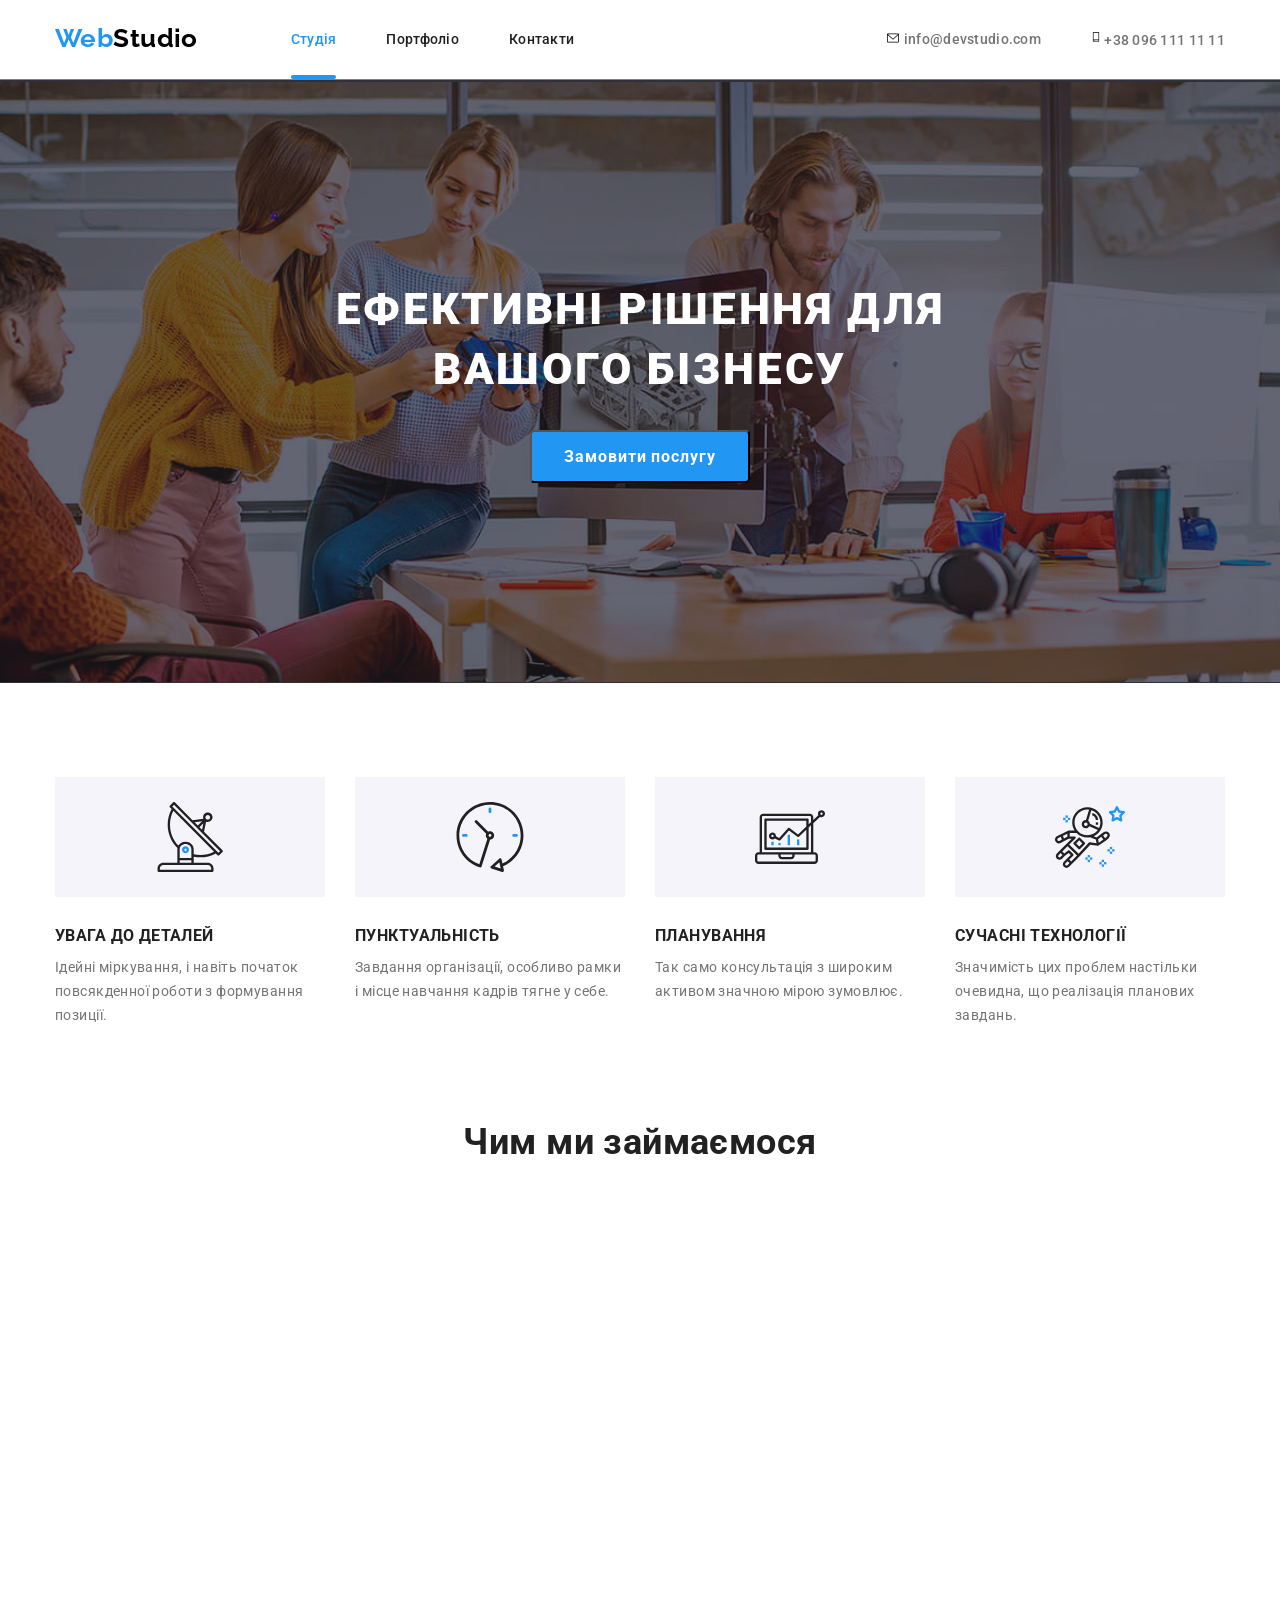
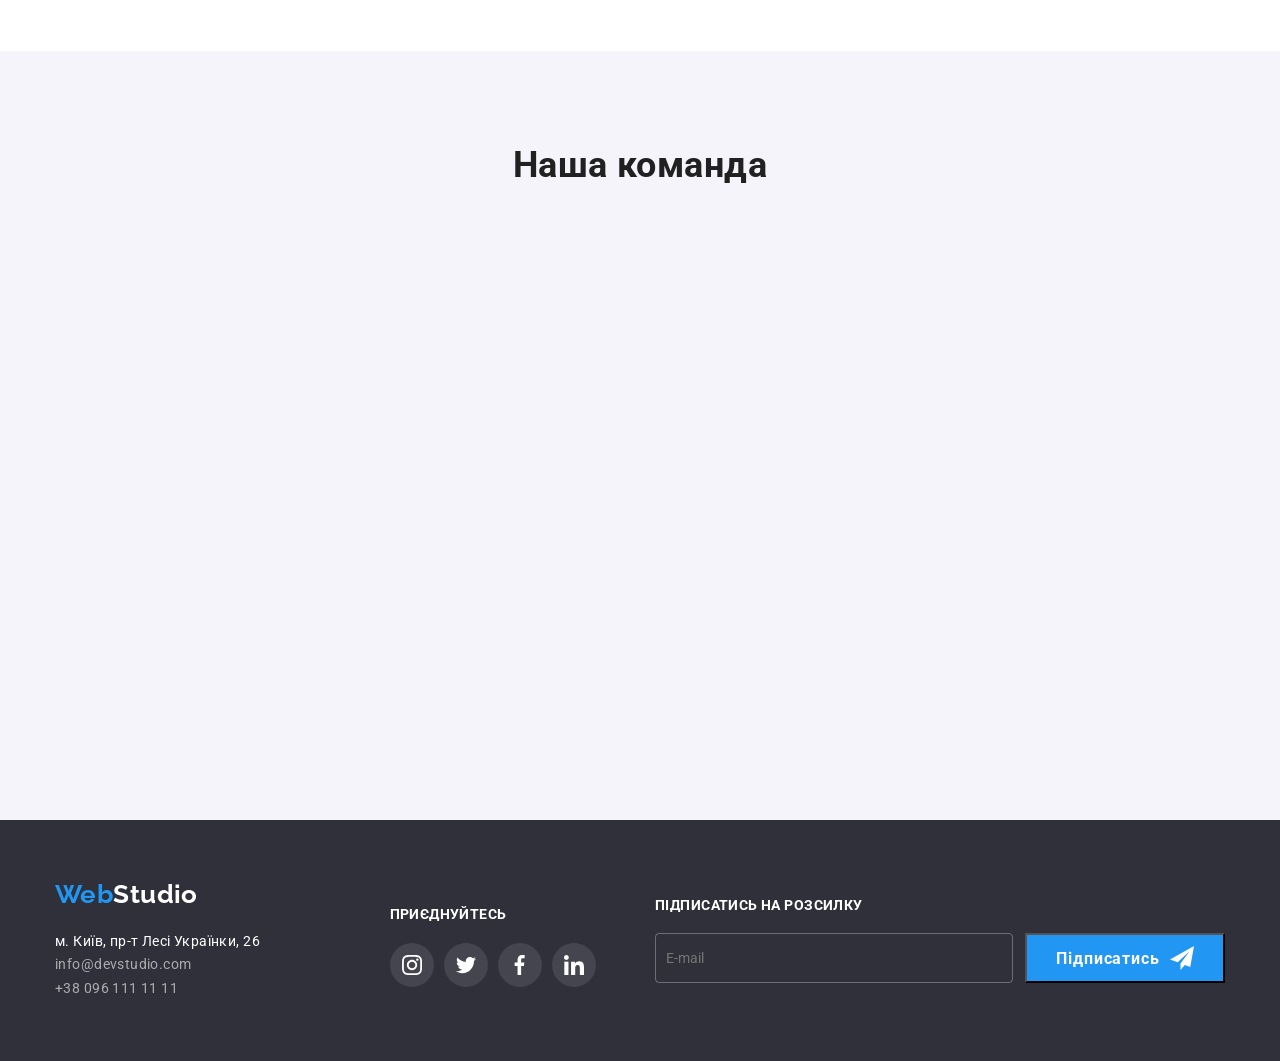
==== index.html @ 10a31e35 "hw31" ====
<!DOCTYPE html>
<html lang="en">
  <head>
    <meta charset="UTF-8" />
    <meta name="viewport" content="width=device-width, initial-scale=1.0" />
    <title>WebStudio</title>
    <link
    rel="stylesheet"
    href="https://cdnjs.cloudflare.com/ajax/libs/animate.css/4.1.1/animate.min.css"
  />
  <link href="https://unpkg.com/aos@2.3.1/dist/aos.css" rel="stylesheet">

    <link rel="preconnect" href="https://fonts.googleapis.com" />
    <link rel="preconnect" href="https://fonts.gstatic.com" crossorigin />
    <link
      href="https://fonts.googleapis.com/css2?family=Raleway:ital,wght@0,700;1,700&family=Roboto:wght@400;500;700;900&display=swap"
      rel="stylesheet"
    />
    <link
      rel="stylesheet"
      href="https://cdnjs.cloudflare.com/ajax/libs/modern-normalize/3.0.0/modern-normalize.min.css"
      integrity="sha512-3axTZ/bKFZH5/qLFTl4U+mDbBDFW+5QO5L7D1HnOhlhJbcNDIVJxoNm6It77g0eUdzfKZlHirayqRC2qJaAOJw=="
      crossorigin="anonymous"
      referrerpolicy="no-referrer"
    />
    <!-- <link rel="stylesheet" href="./css/style.css" /> -->
     <link rel="stylesheet" href=".//css/main.min.css">
  </head>
  <body>
    <!-- Шапка Сайту -->
    <header class="header">
      <div class="container header-position">
        <a class="logo" href="/">
          Web<span class="header-studio">Studio</span>
        </a>
        <nav class="nav">
          <ul class="menu">
            <li class="menu-item animate__animated animate__backInDown">
              <a class="menu-link menu-link-current" href="#" >Студія</a>
            </li>
            <li class="menu-item animate__animated animate__backInDown animate__delay-1s">
              <a class="menu-link" href="./portfolio.html">Портфоліо</a>
            </li>
            <li class="menu-item animate__animated animate__backInDown animate__delay-2s">
              <a class="menu-link" href="#">Контакти</a>
            </li>
          </ul>
        </nav>
        <ul class="contacts">
          <li class="contacts-item">
            <a class="contacts-link" href="mailto:info@devstudio.com">
              <svg class="svg-icons1" width="16" height="12">
                <use href="./icons/symbol-defs.svg#icon-envelope"></use>
              </svg>
              info@devstudio.com</a
            >
          </li>
          <li class="contacts-item">
            <a class="contacts-link" href="tel:380961111111">
              <svg class="svg-icons2" width="10" height="16">
                <use href="./icons/symbol-defs.svg#icon-smartphone"></use>
              </svg>
              +38 096 111 11 11</a
            >
          </li>
        </ul>
      </div>
    </header>
    <!-- Головна Чатина -->
    <main>
      <section class="hero">
        <div class="container">
          <h1 class="hero-title">Ефективні рішення для вашого бізнесу</h1>
          <button class="button" data-modal-open type="button">Замовити послугу</button>
        </div>
      </section>
      <section class="features">
        <div class="container">
          <h2 class="features-title">Наші особливості</h2>
          <ul class="features-list">
            <li class="features-item">
              <div class="features-icon">
                <svg width="70" height="70">
                  <use href="./icons/symbol-defs.svg#icon-antena"></use>
                </svg>
              </div>
              <h3 class="features-item-name antena">УВАГА ДО ДЕТАЛЕЙ</h3>
              <p class="features-item-text">
                Ідейні міркування, і навіть початок повсякденної роботи з
                формування позиції.
              </p>
            </li>
            <li class="features-item">
              <div class="features-icon">
                <svg width="70" height="70">
                  <use href="./icons/symbol-defs.svg#icon-clock"></use>
                </svg>
              </div>
              <h3 class="features-item-name clock">ПУНКТУАЛЬНІСТЬ</h3>
              <p class="features-item-text">
                Завдання організації, особливо рамки і місце навчання кадрів
                тягне у себе.
              </p>
            </li>
            <li class="features-item">
              <div class="features-icon">
                <svg width="70" height="70">
                  <use href="./icons/symbol-defs.svg#icon-diagram"></use>
                </svg>
              </div>

              <h3 class="features-item-name laptop">ПЛАНУВАННЯ</h3>
              <p class="features-item-text">
                Так само консультація з широким активом значною мірою зумовлює.
              </p>
            </li>
            <li class="features-item">
              <div class="features-icon">
                <svg width="70" height="70">
                  <use href="./icons/symbol-defs.svg#icon-astronaut"></use>
                </svg>
              </div>
              <h3 class="features-item-name astronavt">СУЧАСНІ ТЕХНОЛОГІЇ</h3>
              <p class="features-item-text">
                Значимість цих проблем настільки очевидна, що реалізація
                планових завдань.
              </p>
            </li>
          </ul>
        </div>
      </section>
      <section class="services">
        <div class="container">
          <h2 class="section-title">Чим ми займаємося</h2>
          <ul class="services-list">
            <li class="services-item" data-aos="flip-down"  data-aos-duration="3000">
              <img
                class="sevices-picture"
                src="./images/we_do1.jpg"
                alt="coding on tablet"
              />
              <div class="image-caption">Десктопні додатки</div>
            </li>
            <li class="services-item" data-aos="flip-down"  data-aos-duration="3000">
              <img
                class="sevices-picture"
                src="./images/we_do2.jpg"
                alt="women with the phone"
              />
              <div class="image-caption">Мобільні додатки</div>
            </li>
            <li class="services-item " data-aos="flip-down"  data-aos-duration="3000">
              <img
                class="sevices-picture"
                src="./images/we_do3.jpg"
                alt="The view on the tablet"
              />
              <div class="image-caption ">Дизайнерські рішення</div>
            </li>
          </ul>
        </div>
      </section>
      <section class="team">
        <div class="container">
          <h2 class="section-title">Наша команда</h2>
          <ul class="team-list">
            <li class="team-item" data-aos="flip-up" data-aos-duration="3000">
              <img
                class="team-img"
                src="./images/ihor.jpg"
                alt=" The image of ihor_demyaneko"
              />
              <div class="team-member-content">
                <h3 class="team-member">Ігор Дем'яненко</h3>
                <p class="team-position">Product Designer</p>
                <ul class="social-list">
                  <li class="social-item" >
                    <a class="social-link" href="">
                      <svg class="social-icon" width="20" height="20">
                        <use
                          href="./icons/symbol-defs.svg#icon-instagram"
                        ></use>
                      </svg>
                    </a>
                  </li>
                  <li class="social-item">
                    <a class="social-link" href="">
                      <svg class="social-icon" width="20" height="20">
                        <use href="./icons/symbol-defs.svg#icon-twitter"></use>
                      </svg>
                    </a>
                  </li>
                  <li class="social-item">
                    <a class="social-link" href="">
                      <svg class="social-icon" width="20" height="20">
                        <use href="./icons/symbol-defs.svg#icon-facebook"></use>
                      </svg>
                    </a>
                  </li>
                  <li class="social-item">
                    <a class="social-link" href="">
                      <svg class="social-icon" width="20" height="20">
                        <use href="./icons/symbol-defs.svg#icon-linkedin"></use>
                      </svg>
                    </a>
                  </li>
                </ul>
              </div>
            </li>
            <li class="team-item" data-aos="flip-up" data-aos-duration="3000">
              <img
                class="team-img"
                src="./images/olha.jpg"
                alt=" The image of olha repena"
              />
              <div class="team-member-content">
                <h3 class="team-member">Ольга Рєпіна</h3>
                <p class="team-position">Frontend Developer</p>
                <ul class="social-list">
                  <li class="social-item">
                    <a class="social-link" href="">
                      <svg class="social-icon" width="20" height="20">
                        <use
                          href="./icons/symbol-defs.svg#icon-instagram"
                        ></use>
                      </svg>
                    </a>
                  </li>
                  <li class="social-item">
                    <a class="social-link" href="">
                      <svg class="social-icon" width="20" height="20">
                        <use href="./icons/symbol-defs.svg#icon-twitter"></use>
                      </svg>
                    </a>
                  </li>
                  <li class="social-item">
                    <a class="social-link" href="">
                      <svg class="social-icon" width="20" height="20">
                        <use href="./icons/symbol-defs.svg#icon-facebook"></use>
                      </svg>
                    </a>
                  </li>
                  <li class="social-item">
                    <a class="social-link" href="">
                      <svg class="social-icon" width="20" height="20">
                        <use href="./icons/symbol-defs.svg#icon-linkedin"></use>
                      </svg>
                    </a>
                  </li>
                </ul>
              </div>
            </li>
            <li class="team-item" data-aos="flip-up" data-aos-duration="3000">
              <img
                class="team-img"
                src="./images/mykola.jpg"
                alt=" The image of Mykola Tarasov"
              />
              <div class="team-member-content">
                <h3 class="team-member">Микола Тарасов</h3>
                <p class="team-position">Marketing</p>
                <ul class="social-list">
                  <li class="social-item">
                    <a class="social-link" href="">
                      <svg class="social-icon" width="20" height="20">
                        <use
                          href="./icons/symbol-defs.svg#icon-instagram"
                        ></use>
                      </svg>
                    </a>
                  </li>
                  <li class="social-item">
                    <a class="social-link" href="">
                      <svg class="social-icon" width="20" height="20">
                        <use href="./icons/symbol-defs.svg#icon-twitter"></use>
                      </svg>
                    </a>
                  </li>
                  <li class="social-item">
                    <a class="social-link" href="">
                      <svg class="social-icon" width="20" height="20">
                        <use href="./icons/symbol-defs.svg#icon-facebook"></use>
                      </svg>
                    </a>
                  </li>
                  <li class="social-item">
                    <a class="social-link" href="">
                      <svg class="social-icon" width="20" height="20">
                        <use href="./icons/symbol-defs.svg#icon-linkedin"></use>
                      </svg>
                    </a>
                  </li>
                </ul>
              </div>
            </li>
            <li class="team-item" data-aos="flip-up" data-aos-duration="3000">
              <img
                class="team-img"
                src="./images/mike.jpg"
                alt=" The image of Mike yermacov"
              />
              <div class="team-member-content">
                <h3 class="team-member">Михайло Єрмаков</h3>
                <p class="team-position">UI Designer</p>
                <ul class="social-list">
                  <li class="social-item">
                    <a class="social-link" href="">
                      <svg class="social-icon" width="20" height="20">
                        <use
                          href="./icons/symbol-defs.svg#icon-instagram"
                        ></use>
                      </svg>
                    </a>
                  </li>
                  <li class="social-item">
                    <a class="social-link" href="">
                      <svg class="social-icon" width="20" height="20">
                        <use href="./icons/symbol-defs.svg#icon-twitter"></use>
                      </svg>
                    </a>
                  </li>
                  <li class="social-item">
                    <a class="social-link" href="">
                      <svg class="social-icon" width="20" height="20">
                        <use href="./icons/symbol-defs.svg#icon-facebook"></use>
                      </svg>
                    </a>
                  </li>
                  <li class="social-item">
                    <a class="social-link" href="">
                      <svg class="social-icon" width="20" height="20">
                        <use href="./icons/symbol-defs.svg#icon-linkedin"></use>
                      </svg>
                    </a>
                  </li>
                </ul>
              </div>
            </li>
          </ul>
        </div>
      </section>
    </main>
    <!-- футер -->
    <footer class="footer">
      <div class="container footer-position">
        <div class="footer-contacts">
          <a class="logo-footer" href="/"
            >Web<span class="footer-studio">Studio</span></a
          >
          <address class="address">
            <p class="location">м. Київ, пр-т Лесі Українки, 26</p>
            <ul class="footers-contacts">
              <li class="footers-contacts-item">
                <a
                  class="footers-contacts-link"
                  href="mailto:info@devstudio.com"
                  >info@devstudio.com</a
                >
              </li>
              <li class="footers-contacts-item">
                <a class="footers-contacts-link" href="tel:380961111111"
                  >+38 096 111 11 11</a
                >
              </li>
            </ul>
          </address>
          
        </div>
        <div class="footer-socials">
          <h2 class="footer-socials-title">приєднуйтесь</h2>
          <ul class="footer-socials-list">
            <li class="footer-social-item">
              <a class="footer-social-link" href="">
                <svg class="footer-social-icon" width="20" height="20">
                  <use href="./icons/symbol-defs.svg#icon-instagram"></use>
                </svg>
              </a>
            </li>
            <li class="footer-social-item">
              <a class="footer-social-link" href="">
                <svg class="footer-social-icon" width="20" height="20">
                  <use href="./icons/symbol-defs.svg#icon-twitter"></use>
                </svg>
              </a>
            </li>
            <li class="footer-social-item">
              <a class="footer-social-link" href="">
                <svg class="footer-social-icon" width="20" height="20">
                  <use href="./icons/symbol-defs.svg#icon-facebook"></use>
                </svg>
              </a>
            </li>
            <li class="footer-social-item">
              <a class="footer-social-link" href="">
                <svg class="footer-social-icon" width="20" height="20">
                  <use href="./icons/symbol-defs.svg#icon-linkedin"></use>
                </svg>
              </a>
            </li>
          </ul>
         
        </div>
        <div class="footer-email">
          <h2 class="emailsreceivetitle">Підписатись на розсилку</h2>
          <form class="footer-form" action="">
            <input class="emails" type="email" placeholder="E-mail">
            <button class="footer-button" type="button">
              Підписатись 
              <svg class="footer-email-icon" width="24" height="24">
                <use href="./icons/symbol-defs.svg#icon-telegram"></use>
              </svg>
            </button>
          </form>
      </div>
    </div>
    </footer>
    
     <!-- Modal -->
      <div data-modal class="backdrop is-hidden">
        <div id="modal" class="modal">
          <div class="modal-content">
            <button class="modal-close-btn" type="button" data-modal-close>
              <!-- <span class="close">&times;</span> -->
              <span class="close">x</span>
            </button>
            <h3 class="modal-text">Залиште свої дані, ми вам передзвонимо</h3>
            <form class="modal-form">
              <div class="inputwrap">
              <label class="label">Ім’я</label>
              <input class="input" type="text"  required />
              <svg class="icons">
               <use href="./icons/sprayt-modal.svg#icon-men">
             
               </use>

              </svg>
</div>
<div class="phonewrap">
              <label class="label">Телефон</label>
              <input class="input" type="tel"  required />
              <svg class="icons-phone">
              <use href="./icons/sprayt-modal.svg#icon-phone">


              </use>

              </svg>

</div>

<div class="emailwrap">
              <label class="label">Пошта</label>
              <input class="input" type="email"  required />
              <svg class="icons-email">
              <use href="./icons/sprayt-modal.svg#icon-email">

              </use>

              </svg>

</div>
              <label class="label">Коментар</label>
              <textarea class="textarea" ></textarea>
              <div class="modal-pl">
<input class="input-checkbox" type="checkbox" required />
              <label class="checkbox">
                
              
                
                 Погоджуюся з розсилкою та приймаю 
                  <a href="#" id="secondary-text-checkbox">Умови договору</a> 

              </label>
</div>
              <button class="button-modal" type="submit">Відправити</button>
            </form>
          </div>
        </div>
</div>
<script src="./script.js"></script>
<script src="https://unpkg.com/aos@2.3.1/dist/aos.js"></script>
<script>
  AOS.init();
</script>
  </body>
</html>
---- css/main.min.css ----
a{text-decoration:none}ul{margin:0;padding:0;list-style:none}h1,h2,h3,h4,h5,h6,p{margin:0}img{max-width:100%;display:block;height:auto}body{font-family:"Roboto",sans-serif;font-weight:400;font-size:14px;letter-spacing:.03em}.container{width:1200px;margin-left:auto;margin-right:auto;padding-left:15px;padding-right:15px}.header{padding-top:24px;padding-bottom:25px;border-bottom:1px solid gray}.header-position{display:flex;align-items:center}.header-studio{color:#000}.menu{display:flex;flex-wrap:wrap;align-content:space-between;margin-left:93px;-moz-column-gap:50px;column-gap:50px}.menu-link{font-weight:500;letter-spacing:.02em;color:#212121}.menu-link-current{color:#2196f3;position:relative}.menu-link-current::after{position:absolute;display:block;content:"";width:100%;height:4px;border-radius:2px;background:#2196f3;bottom:-32px}.contacts{display:flex;margin-left:auto;-moz-column-gap:50px;column-gap:50px;align-items:center}.contacts-link{font-weight:500;letter-spacing:.02em;color:#757575;transition:color 250ms cubic-bezier(0.4, 0, 0.2, 1)}.contacts-link:hover{color:#2196f3}.contacts-link:hover .svg-icons1,.contacts-link:hover .svg-icons2{fill:#2196f3}.logo{font-family:"Raleway",sans-serif;font-weight:700;font-size:26px;color:#2196f3}.hero{padding-top:200px;padding-bottom:200px;background-color:#2f303a;background-image:url("../images/ImgOverlay.png"),url("../images/Img(2).jpg");background-repeat:no-repeat;background-position:center;max-width:1600px;margin:0 auto}.hero-title{font-weight:900;font-size:44px;line-height:1.36;letter-spacing:.06em;text-transform:uppercase;text-align:center;color:#fff;width:696px;margin:0 auto;margin-bottom:30px}.button{font-weight:700;font-size:16px;line-height:1.87;letter-spacing:.06em;text-align:center;color:#fff;margin:0 auto;display:block;background-color:#2196f3;padding:10px 32px;border-radius:4px}.features{padding-bottom:94px;padding-top:94px}.features-list{display:flex;-moz-column-gap:30px;column-gap:30px}.features-title{display:none}.features-icon{width:270px;height:120px;background-color:#f5f4fa;margin-bottom:30px;display:flex;justify-content:center;align-items:center}.features-item-name{font-weight:700;text-transform:uppercase;color:#212121;margin-bottom:10px}.features-item-text{line-height:1.71;color:#757575}.services{padding-bottom:94px}.section-title{font-weight:700;font-size:36px;text-align:center;color:#212121;margin-bottom:50px}.services-list{display:flex;-moz-column-gap:30px;column-gap:30px;list-style:none;padding:0}.services-item{position:relative;flex:1}.image-caption{position:absolute;bottom:0;left:0;width:100%;padding:27px 0;background-color:rgba(47,48,58,.8);color:#fff;text-align:center;font-weight:700;font-size:14px;line-height:1.14;letter-spacing:.03em;text-transform:uppercase}.team{padding-top:94px;padding-bottom:94px;background-color:#f5f4fa}.section-title{padding-bottom:50px}.team-list{display:flex;-moz-column-gap:30px;column-gap:30px}.team-member{font-weight:500;font-size:16px;text-align:center;color:#212121;margin-bottom:10px}.team-position{font-size:16px;text-align:center;color:#757575}.social-list{display:flex;justify-content:center;align-items:center;margin-top:28px;-moz-column-gap:12px;column-gap:12px}.social-link{display:flex;width:44px;height:44px;border-radius:50%;align-items:center;justify-content:center;transition:background-color 250ms cubic-bezier(0.4, 0, 0.2, 1)}.social-link:hover{background-color:#2196f3}.social-link:hover .social-icon{fill:#fff}.social-icon{fill:#afb1b8}.team-member-content{padding-top:30px;padding-bottom:30px;text-align:center;box-shadow:0 2px 1px 0 rgba(0,0,0,.2),0 1px 1px 0 rgba(0,0,0,.14),0 1px 3px 0 rgba(0,0,0,.12)}backdrop{position:fixed;top:0;bottom:0;right:0;left:0;background:rgba(0,0,0,.2)}.backdrop.is-hidden{opacity:0;pointer-events:none;transition:transform 250ms cubic-bezier(0.4, 0, 0.2, 1)}.backdrop.is-hidden .modal{transform:translate(-50%, -50%) scale(0.5)}.modal{position:absolute;transform:translate(-50%, -50%) scale(1);z-index:10;left:50%;top:50%;width:528px;overflow:auto;background-color:rgba(0,0,0,.5);transition-property:transform;transition-duration:250ms;transition-timing-function:cubic-bezier(0.4, 0, 0.2, 1)}.modal-content{background-color:#fff;padding:40px;border-radius:8px;width:528px;position:relative}.modal-close-btn{position:absolute;right:15px;top:10px;font-size:24px;cursor:pointer;width:30px;height:30px;border:1px solid rgba(0,0,0,.1);border-radius:50%;background-color:rgba(0,0,0,0);transition:color 250ms cubic-bezier(0.4, 0, 0.2, 1)}.modal-close-btn:hover .close{color:#2196f3}.modal-text{font-family:"Roboto",sans-serif;font-weight:700;font-size:20px;letter-spacing:.03em;text-align:center;color:#212121;margin-top:12px}.modal-form{margin-top:12px}.label{font-family:"Roboto",sans-serif;font-weight:400;font-size:12px;letter-spacing:.01em;color:#757575}.modal-pl{display:flex}.imput{margin-top:4px}.textarea{resize:none;height:120px}input,textarea{width:100%;padding:10px;margin-top:6px;margin-bottom:15px;border:1px solid #ccc;border-radius:4px;transition:border-color 250ms cubic-bezier(0.4, 0, 0.2, 1)}.input:hover,.textarea:hover{border-color:#2196f3}.input-checkbox{width:16px;height:15px}label{font-weight:bold}.checkbox{font-size:14px;font-weight:400px}.checkbox #main-text-checkbox{width:400px;white-space:nowrap;font-family:"Roboto",sans-serif;font-weight:400;font-size:14px;line-height:171%;letter-spacing:.03em;color:#757575}.checkbox #secondary-text-checkbox{text-decoration:underline;-webkit-text-decoration-skip-ink:none;text-decoration-skip-ink:none;color:#2196f3}.checkbox input{margin-right:8px}.button-modal{display:block;width:200px;height:50px;background-color:#2196f3;color:#fff;padding:10px 0;border:none;border-radius:4px;cursor:pointer;margin:0 auto;font-family:"Roboto",sans-serif;font-weight:700;font-size:16px;line-height:1.87;letter-spacing:.06em;text-align:center}button[type=submit]{transition:background-color 250ms cubic-bezier(0.4, 0, 0.2, 1)}button[type=submit]:hover{background-color:#1976d2}.inputwrap,.phonewrap,.emailwrap{position:relative}.inputwrap:hover .icons{fill:#2196f3}.phonewrap:hover .icons-phone{fill:#2196f3}.emailwrap:hover .icons-email{fill:#2196f3}.icons{width:12px;height:12px;fill:#000;position:absolute;top:36px;left:8px}.icons-phone{width:13px;height:13px;fill:#000;position:absolute;top:36px;left:8px}.icons-email{width:13px;height:13px;fill:#000;position:absolute;top:36px;left:8px}.portfolio-hero{padding-top:94px;padding-bottom:94px}.portfolio-hero-title{display:none}.filter-list{display:flex;-moz-column-gap:8px;column-gap:8px;justify-content:center;margin-bottom:50px}.filter-button{font-family:"Roboto",sans-serif;font-weight:500;font-size:16px;line-height:1.62;text-align:center;color:#212121;border:none;padding:6px 22px;border-radius:4px;box-shadow:0 2px 2px 0 rgba(0,0,0,.12),0 1px 2px 0 rgba(0,0,0,.08),0 3px 1px 0 rgba(0,0,0,.1);transition:background-color color 250ms cubic-bezier(0.4, 0, 0.2, 1)}.filter-button:hover{background-color:#2196f3;color:#fff}.galary{display:flex;-moz-column-gap:30px;column-gap:30px;flex-wrap:wrap;row-gap:30px}.image-box{position:relative;overflow:hidden}.image-box:hover .image-description{transform:translateY(0%)}.image-description{position:absolute;top:0;left:0;width:100%;height:100%;background:rgba(33,150,243,.9);padding:64px 25px;font-weight:400;font-size:18px;line-height:1.56;letter-spacing:.03em;color:#fff;transform:translateY(100%);transition:transform 250ms cubic-bezier(0.4, 0, 0.2, 1)}.galary-name{font-family:"Roboto",sans-serif;font-weight:700;font-size:18px;line-height:2;letter-spacing:.06em;color:#212121;margin-top:20px;margin-left:24px;margin-right:24px}.galary-text{font-family:"Roboto",sans-serif;font-size:16px;line-height:1.87;color:#757575;margin-left:24px;margin-right:24px;margin-bottom:20px}.galary-item{outline:1px solid #eee;flex-basis:calc((100% - 60px)/3);transition:box-shadow 250ms cubic-bezier(0.4, 0, 0.2, 1)}.galary-item:hover{box-shadow:1px 4px 6px 0 rgba(0,0,0,.16),0 4px 4px 0 rgba(0,0,0,.06),0 1px 1px 0 rgba(0,0,0,.12)}.receiver-message{right:10;position:absolute}.emailsreceivetitle{color:#fff;font-weight:700;font-size:14px;line-height:1.14;letter-spacing:.03em;text-transform:uppercase;margin-bottom:20px}.footer-form{display:flex;align-items:center}.emails{display:block;width:358px;height:50px;margin:0;background-color:rgba(0,0,0,0);border:1px solid hsla(0,0%,100%,.3);border-radius:4px}.footer-button{display:flex;align-items:center;justify-content:center;-moz-column-gap:10px;column-gap:10px;width:200px;height:50px;margin-left:12px;background-color:#2196f3;color:#fff;font-family:"Roboto",sans-serif;font-weight:700;font-size:16px;line-height:187%;letter-spacing:.06em;text-align:center;color:#fff}.footer-email-icon{fill:#fff}.footer-studio{color:#fff}.address{font-style:normal}.footer{background-color:#2f303a;padding-top:60px;padding-bottom:60px}.logo-footer{display:block;font-family:"Raleway",sans-serif;font-weight:700;font-size:26px;color:#2196f3;margin-bottom:20px}.footer-position{display:flex;align-items:center;justify-content:space-between}.footer-socials{margin-left:70px;margin-top:12px}.footer-socials-title{margin-bottom:20px;color:#fff;text-transform:uppercase;font-size:14px}.footer-socials-list{display:flex;-moz-column-gap:10px;column-gap:10px}.footer-social-link{display:flex;width:44px;height:44px;background-color:hsla(0,0%,100%,.1);border-radius:50%;align-items:center;justify-content:center;transition:background-color 250ms cubic-bezier(0.4, 0, 0.2, 1)}.footer-social-link:hover{background-color:#2196f3}.footer-social-icon{fill:#fff}.location{line-height:1.71;color:#fff}.footers-contacts-link{line-height:1.71;color:hsla(0,0%,100%,.6)}/*# sourceMappingURL=main.min.css.map */
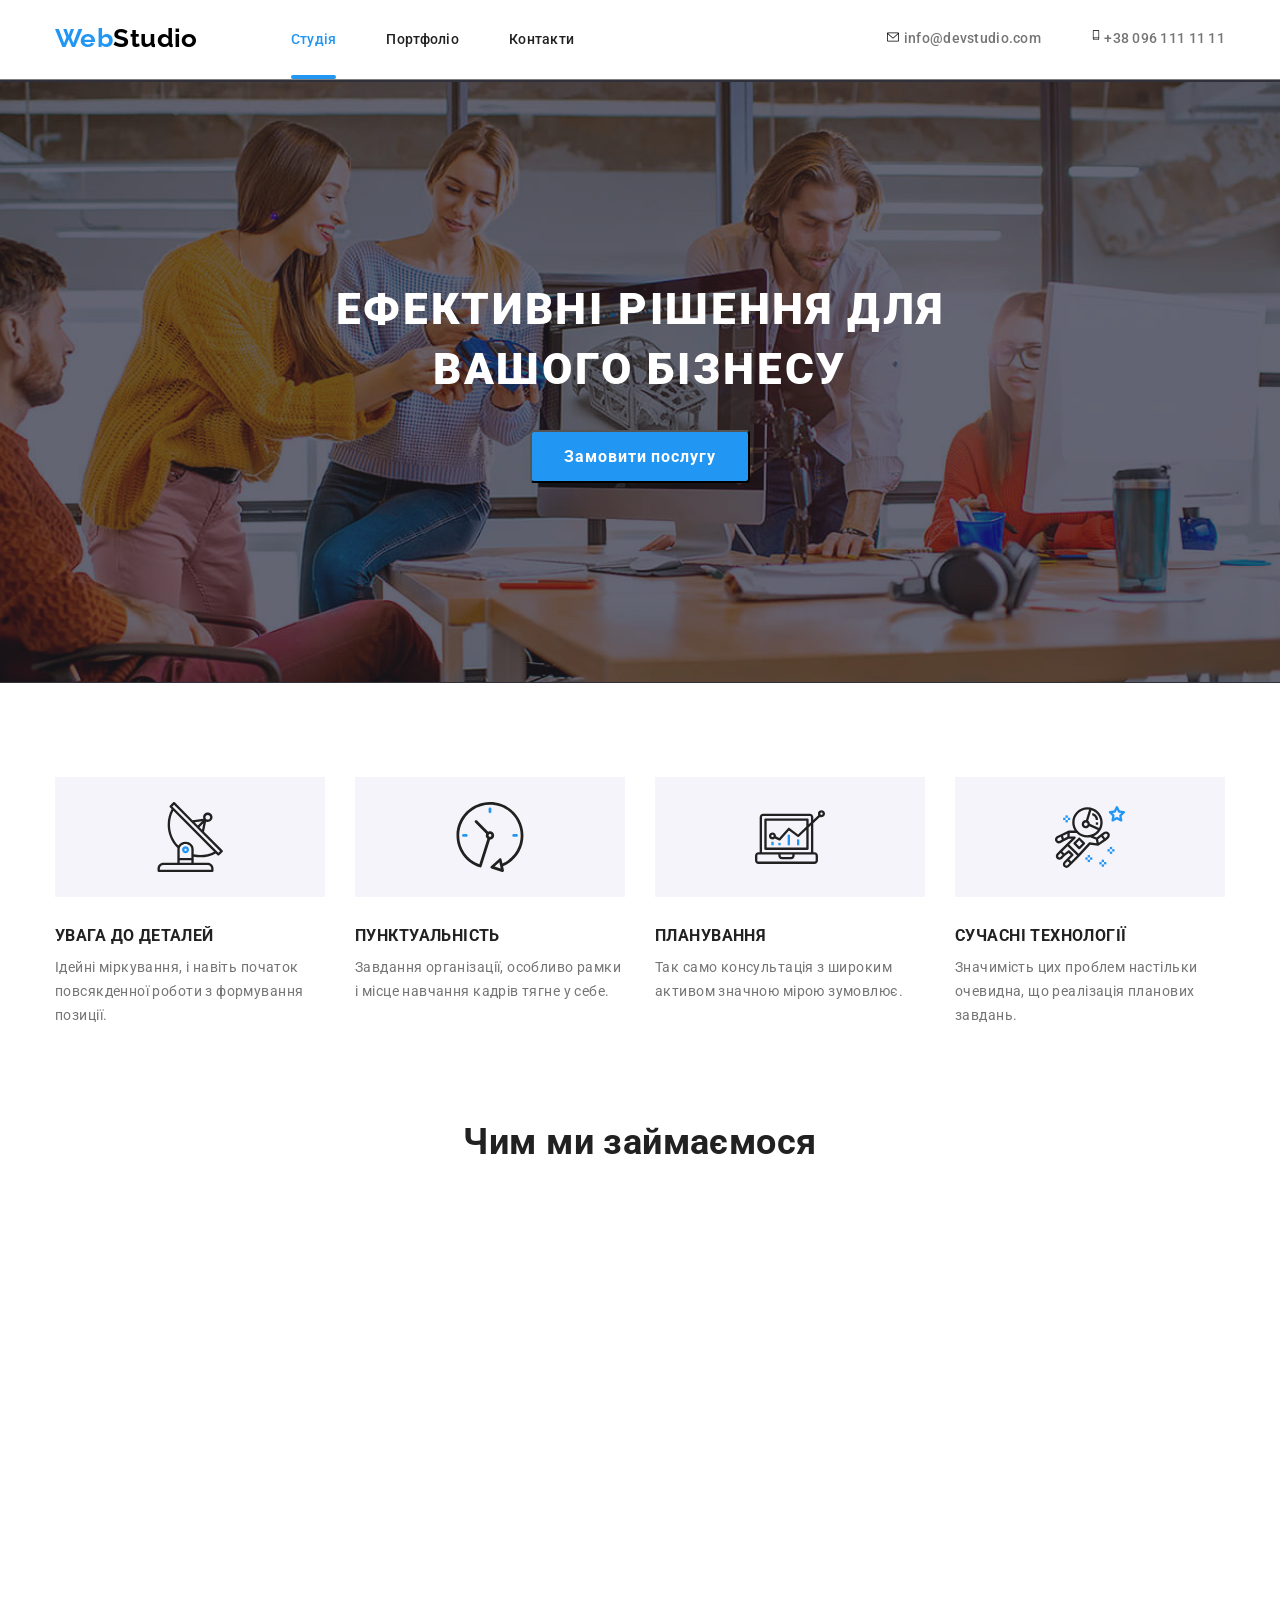
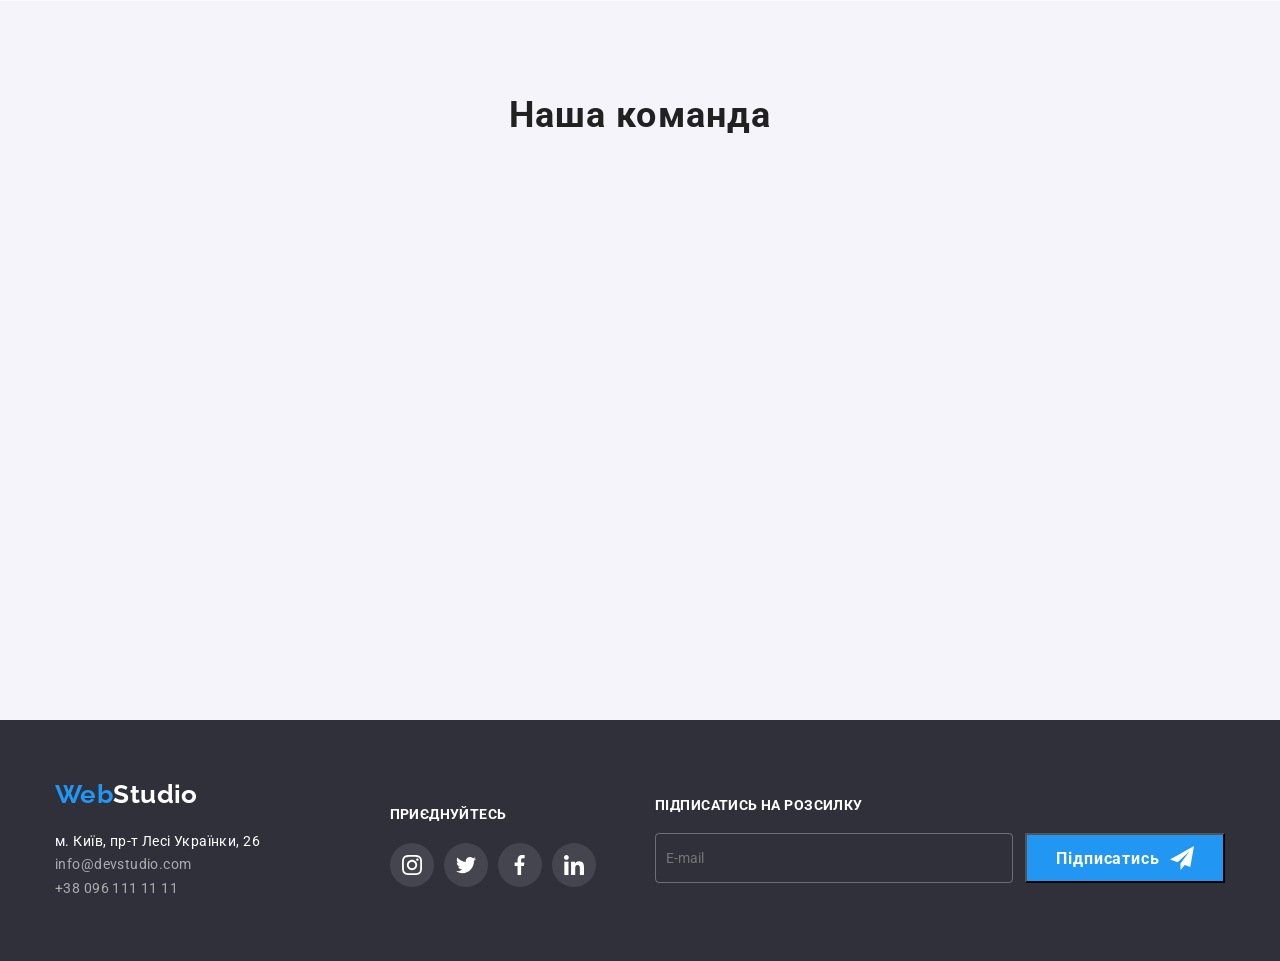
==== commit 5a1e388a: "hw-32" ====
--- a/index.html
+++ b/index.html
@@ -5,10 +5,10 @@
     <meta name="viewport" content="width=device-width, initial-scale=1.0" />
     <title>WebStudio</title>
     <link
-    rel="stylesheet"
-    href="https://cdnjs.cloudflare.com/ajax/libs/animate.css/4.1.1/animate.min.css"
-  />
-  <link href="https://unpkg.com/aos@2.3.1/dist/aos.css" rel="stylesheet">
+      rel="stylesheet"
+      href="https://cdnjs.cloudflare.com/ajax/libs/animate.css/4.1.1/animate.min.css"
+    />
+    <link href="https://unpkg.com/aos@2.3.1/dist/aos.css" rel="stylesheet" />
 
     <link rel="preconnect" href="https://fonts.googleapis.com" />
     <link rel="preconnect" href="https://fonts.gstatic.com" crossorigin />
@@ -24,40 +24,44 @@
       referrerpolicy="no-referrer"
     />
     <!-- <link rel="stylesheet" href="./css/style.css" /> -->
-     <link rel="stylesheet" href=".//css/main.min.css">
+    <link rel="stylesheet" href=".//css/main.min.css" />
   </head>
   <body>
     <!-- Шапка Сайту -->
     <header class="header">
-      <div class="container header-position">
+      <div class="container header__position">
         <a class="logo" href="/">
-          Web<span class="header-studio">Studio</span>
+          Web<span class="logo__header-studio">Studio</span>
         </a>
         <nav class="nav">
           <ul class="menu">
-            <li class="menu-item animate__animated animate__backInDown">
-              <a class="menu-link menu-link-current" href="#" >Студія</a>
-            </li>
-            <li class="menu-item animate__animated animate__backInDown animate__delay-1s">
-              <a class="menu-link" href="./portfolio.html">Портфоліо</a>
-            </li>
-            <li class="menu-item animate__animated animate__backInDown animate__delay-2s">
-              <a class="menu-link" href="#">Контакти</a>
+            <li class="menu__item animate__animated animate__backInDown">
+              <a class="menu__link menu-link-current" href="#">Студія</a>
+            </li>
+            <li
+              class="menu__item animate__animated animate__backInDown animate__delay-1s"
+            >
+              <a class="menu__link" href="./portfolio.html">Портфоліо</a>
+            </li>
+            <li
+              class="menu__item animate__animated animate__backInDown animate__delay-2s"
+            >
+              <a class="menu__link" href="#">Контакти</a>
             </li>
           </ul>
         </nav>
         <ul class="contacts">
-          <li class="contacts-item">
-            <a class="contacts-link" href="mailto:info@devstudio.com">
-              <svg class="svg-icons1" width="16" height="12">
+          <li class="contacts__item">
+            <a class="contacts__link" href="mailto:info@devstudio.com">
+              <svg class="contacts__svg-icons1" width="16" height="12">
                 <use href="./icons/symbol-defs.svg#icon-envelope"></use>
               </svg>
               info@devstudio.com</a
             >
           </li>
-          <li class="contacts-item">
-            <a class="contacts-link" href="tel:380961111111">
-              <svg class="svg-icons2" width="10" height="16">
+          <li class="contacts__item">
+            <a class="contacts__link" href="tel:380961111111">
+              <svg class="contacts__svg-icons2" width="10" height="16">
                 <use href="./icons/symbol-defs.svg#icon-smartphone"></use>
               </svg>
               +38 096 111 11 11</a
@@ -70,58 +74,60 @@
     <main>
       <section class="hero">
         <div class="container">
-          <h1 class="hero-title">Ефективні рішення для вашого бізнесу</h1>
-          <button class="button" data-modal-open type="button">Замовити послугу</button>
+          <h1 class="hero__title">Ефективні рішення для вашого бізнесу</h1>
+          <button class="button" data-modal-open type="button">
+            Замовити послугу
+          </button>
         </div>
       </section>
       <section class="features">
         <div class="container">
-          <h2 class="features-title">Наші особливості</h2>
+          <h2 class="features__title">Наші особливості</h2>
           <ul class="features-list">
             <li class="features-item">
-              <div class="features-icon">
+              <div class="features-list__icon">
                 <svg width="70" height="70">
                   <use href="./icons/symbol-defs.svg#icon-antena"></use>
                 </svg>
               </div>
-              <h3 class="features-item-name antena">УВАГА ДО ДЕТАЛЕЙ</h3>
-              <p class="features-item-text">
+              <h3 class="features-list__name antena">УВАГА ДО ДЕТАЛЕЙ</h3>
+              <p class="features-list__text">
                 Ідейні міркування, і навіть початок повсякденної роботи з
                 формування позиції.
               </p>
             </li>
             <li class="features-item">
-              <div class="features-icon">
+              <div class="features-list__icon">
                 <svg width="70" height="70">
                   <use href="./icons/symbol-defs.svg#icon-clock"></use>
                 </svg>
               </div>
-              <h3 class="features-item-name clock">ПУНКТУАЛЬНІСТЬ</h3>
-              <p class="features-item-text">
+              <h3 class="features-list__name clock">ПУНКТУАЛЬНІСТЬ</h3>
+              <p class="features-list__text">
                 Завдання організації, особливо рамки і місце навчання кадрів
                 тягне у себе.
               </p>
             </li>
             <li class="features-item">
-              <div class="features-icon">
+              <div class="features-list__icon">
                 <svg width="70" height="70">
                   <use href="./icons/symbol-defs.svg#icon-diagram"></use>
                 </svg>
               </div>
 
-              <h3 class="features-item-name laptop">ПЛАНУВАННЯ</h3>
-              <p class="features-item-text">
+              <h3 class="features-list__name laptop">ПЛАНУВАННЯ</h3>
+              <p class="features-list__text">
                 Так само консультація з широким активом значною мірою зумовлює.
               </p>
             </li>
             <li class="features-item">
-              <div class="features-icon">
+              <div class="features-list__icon">
                 <svg width="70" height="70">
                   <use href="./icons/symbol-defs.svg#icon-astronaut"></use>
                 </svg>
               </div>
-              <h3 class="features-item-name astronavt">СУЧАСНІ ТЕХНОЛОГІЇ</h3>
-              <p class="features-item-text">
+              <h3 class="features-list__name astronavt">СУЧАСНІ ТЕХНОЛОГІЇ</h3>
+              <p class="features-list__text">
                 Значимість цих проблем настільки очевидна, що реалізація
                 планових завдань.
               </p>
@@ -131,75 +137,75 @@
       </section>
       <section class="services">
         <div class="container">
-          <h2 class="section-title">Чим ми займаємося</h2>
+          <h2 class="services__title">Чим ми займаємося</h2>
           <ul class="services-list">
-            <li class="services-item" data-aos="flip-down"  data-aos-duration="3000">
-              <img
-                class="sevices-picture"
-                src="./images/we_do1.jpg"
-                alt="coding on tablet"
-              />
-              <div class="image-caption">Десктопні додатки</div>
-            </li>
-            <li class="services-item" data-aos="flip-down"  data-aos-duration="3000">
-              <img
-                class="sevices-picture"
-                src="./images/we_do2.jpg"
-                alt="women with the phone"
-              />
-              <div class="image-caption">Мобільні додатки</div>
-            </li>
-            <li class="services-item " data-aos="flip-down"  data-aos-duration="3000">
-              <img
-                class="sevices-picture"
-                src="./images/we_do3.jpg"
-                alt="The view on the tablet"
-              />
-              <div class="image-caption ">Дизайнерські рішення</div>
+            <li
+              class="services-list__item"
+              data-aos="flip-down"
+              data-aos-duration="3000"
+            >
+              <img src="./images/we_do1.jpg" alt="coding on tablet" />
+              <h3 class="services-list__caption">Десктопні додатки</h3>
+            </li>
+            <li
+              class="services-list__item"
+              data-aos="flip-down"
+              data-aos-duration="3000"
+            >
+              <img src="./images/we_do2.jpg" alt="women with the phone" />
+              <h3 class="services-list__caption">Мобільні додатки</h3>
+            </li>
+            <li
+              class="services-list__item"
+              data-aos="flip-down"
+              data-aos-duration="3000"
+            >
+              <img src="./images/we_do3.jpg" alt="The view on the tablet" />
+              <h3 class="services-list__caption">Дизайнерські рішення</h3>
             </li>
           </ul>
         </div>
       </section>
       <section class="team">
         <div class="container">
-          <h2 class="section-title">Наша команда</h2>
+          <h2 class="team__title">Наша команда</h2>
           <ul class="team-list">
-            <li class="team-item" data-aos="flip-up" data-aos-duration="3000">
-              <img
-                class="team-img"
-                src="./images/ihor.jpg"
-                alt=" The image of ihor_demyaneko"
-              />
-              <div class="team-member-content">
-                <h3 class="team-member">Ігор Дем'яненко</h3>
-                <p class="team-position">Product Designer</p>
+            <li
+              class="team-list__item"
+              data-aos="flip-up"
+              data-aos-duration="3000"
+            >
+              <img src="./images/ihor.jpg" alt=" The image of ihor_demyaneko" />
+              <div class="member-content">
+                <h3 class="member-content__team-member">Ігор Дем'яненко</h3>
+                <p class="member-content__team-position">Product Designer</p>
                 <ul class="social-list">
-                  <li class="social-item" >
-                    <a class="social-link" href="">
-                      <svg class="social-icon" width="20" height="20">
+                  <li class="social-list__item">
+                    <a class="social-list__link" href="">
+                      <svg class="social-list__icon" width="20" height="20">
                         <use
                           href="./icons/symbol-defs.svg#icon-instagram"
                         ></use>
                       </svg>
                     </a>
                   </li>
-                  <li class="social-item">
-                    <a class="social-link" href="">
-                      <svg class="social-icon" width="20" height="20">
+                  <li class="social-list__item">
+                    <a class="social-list__link" href="">
+                      <svg class="social-list__icon" width="20" height="20">
                         <use href="./icons/symbol-defs.svg#icon-twitter"></use>
                       </svg>
                     </a>
                   </li>
-                  <li class="social-item">
-                    <a class="social-link" href="">
-                      <svg class="social-icon" width="20" height="20">
+                  <li class="social-list__item">
+                    <a class="social-list__link" href="">
+                      <svg class="social-list__icon" width="20" height="20">
                         <use href="./icons/symbol-defs.svg#icon-facebook"></use>
                       </svg>
                     </a>
                   </li>
-                  <li class="social-item">
-                    <a class="social-link" href="">
-                      <svg class="social-icon" width="20" height="20">
+                  <li class="social-list__item">
+                    <a class="social-list__link" href="">
+                      <svg class="social-list__icon" width="20" height="20">
                         <use href="./icons/symbol-defs.svg#icon-linkedin"></use>
                       </svg>
                     </a>
@@ -207,42 +213,42 @@
                 </ul>
               </div>
             </li>
-            <li class="team-item" data-aos="flip-up" data-aos-duration="3000">
-              <img
-                class="team-img"
-                src="./images/olha.jpg"
-                alt=" The image of olha repena"
-              />
-              <div class="team-member-content">
-                <h3 class="team-member">Ольга Рєпіна</h3>
-                <p class="team-position">Frontend Developer</p>
+            <li
+              class="team-list__item"
+              data-aos="flip-up"
+              data-aos-duration="3000"
+            >
+              <img src="./images/olha.jpg" alt=" The image of olha repena" />
+              <div class="member-content">
+                <h3 class="member-content__team-member">Ольга Рєпіна</h3>
+                <p class="member-content__team-position">Frontend Developer</p>
                 <ul class="social-list">
-                  <li class="social-item">
-                    <a class="social-link" href="">
-                      <svg class="social-icon" width="20" height="20">
+                  <li class="social-list__item">
+                    <a class="social-list__link" href="">
+                      <svg class="social-list__icon" width="20" height="20">
                         <use
                           href="./icons/symbol-defs.svg#icon-instagram"
                         ></use>
                       </svg>
                     </a>
                   </li>
-                  <li class="social-item">
-                    <a class="social-link" href="">
-                      <svg class="social-icon" width="20" height="20">
+                  <li class="social-list__item">
+                    <a class="social-list__link" href="">
+                      <svg class="social-list__icon" width="20" height="20">
                         <use href="./icons/symbol-defs.svg#icon-twitter"></use>
                       </svg>
                     </a>
                   </li>
-                  <li class="social-item">
-                    <a class="social-link" href="">
-                      <svg class="social-icon" width="20" height="20">
+                  <li class="social-list__item">
+                    <a class="social-list__link" href="">
+                      <svg class="social-list__icon" width="20" height="20">
                         <use href="./icons/symbol-defs.svg#icon-facebook"></use>
                       </svg>
                     </a>
                   </li>
-                  <li class="social-item">
-                    <a class="social-link" href="">
-                      <svg class="social-icon" width="20" height="20">
+                  <li class="social-list__item">
+                    <a class="social-list__link" href="">
+                      <svg class="social-list__icon" width="20" height="20">
                         <use href="./icons/symbol-defs.svg#icon-linkedin"></use>
                       </svg>
                     </a>
@@ -250,42 +256,46 @@
                 </ul>
               </div>
             </li>
-            <li class="team-item" data-aos="flip-up" data-aos-duration="3000">
+            <li
+              class="team-list__item"
+              data-aos="flip-up"
+              data-aos-duration="3000"
+            >
               <img
                 class="team-img"
                 src="./images/mykola.jpg"
                 alt=" The image of Mykola Tarasov"
               />
-              <div class="team-member-content">
-                <h3 class="team-member">Микола Тарасов</h3>
-                <p class="team-position">Marketing</p>
+              <div class="member-content">
+                <h3 class="member-content__team-member">Микола Тарасов</h3>
+                <p class="member-content__team-position">Marketing</p>
                 <ul class="social-list">
-                  <li class="social-item">
-                    <a class="social-link" href="">
-                      <svg class="social-icon" width="20" height="20">
+                  <li class="social-list__item">
+                    <a class="social-list__link" href="">
+                      <svg class="social-list__icon" width="20" height="20">
                         <use
                           href="./icons/symbol-defs.svg#icon-instagram"
                         ></use>
                       </svg>
                     </a>
                   </li>
-                  <li class="social-item">
-                    <a class="social-link" href="">
-                      <svg class="social-icon" width="20" height="20">
+                  <li class="social-list__item">
+                    <a class="social-list__link" href="">
+                      <svg class="social-list__icon" width="20" height="20">
                         <use href="./icons/symbol-defs.svg#icon-twitter"></use>
                       </svg>
                     </a>
                   </li>
-                  <li class="social-item">
-                    <a class="social-link" href="">
-                      <svg class="social-icon" width="20" height="20">
+                  <li class="social-list__item">
+                    <a class="social-list__link" href="">
+                      <svg class="social-list__icon" width="20" height="20">
                         <use href="./icons/symbol-defs.svg#icon-facebook"></use>
                       </svg>
                     </a>
                   </li>
-                  <li class="social-item">
-                    <a class="social-link" href="">
-                      <svg class="social-icon" width="20" height="20">
+                  <li class="social-list__item">
+                    <a class="social-list__link" href="">
+                      <svg class="social-list__icon" width="20" height="20">
                         <use href="./icons/symbol-defs.svg#icon-linkedin"></use>
                       </svg>
                     </a>
@@ -293,42 +303,46 @@
                 </ul>
               </div>
             </li>
-            <li class="team-item" data-aos="flip-up" data-aos-duration="3000">
+            <li
+              class="team-list__item"
+              data-aos="flip-up"
+              data-aos-duration="3000"
+            >
               <img
                 class="team-img"
                 src="./images/mike.jpg"
                 alt=" The image of Mike yermacov"
               />
-              <div class="team-member-content">
-                <h3 class="team-member">Михайло Єрмаков</h3>
-                <p class="team-position">UI Designer</p>
+              <div class="member-content">
+                <h3 class="member-content__team-member">Михайло Єрмаков</h3>
+                <p class="member-content__team-position">UI Designer</p>
                 <ul class="social-list">
-                  <li class="social-item">
-                    <a class="social-link" href="">
-                      <svg class="social-icon" width="20" height="20">
+                  <li class="social-list__item">
+                    <a class="social-list__link" href="">
+                      <svg class="social-list__icon" width="20" height="20">
                         <use
                           href="./icons/symbol-defs.svg#icon-instagram"
                         ></use>
                       </svg>
                     </a>
                   </li>
-                  <li class="social-item">
-                    <a class="social-link" href="">
-                      <svg class="social-icon" width="20" height="20">
+                  <li class="social-list__item">
+                    <a class="social-list__link" href="">
+                      <svg class="social-list__icon" width="20" height="20">
                         <use href="./icons/symbol-defs.svg#icon-twitter"></use>
                       </svg>
                     </a>
                   </li>
-                  <li class="social-item">
-                    <a class="social-link" href="">
-                      <svg class="social-icon" width="20" height="20">
+                  <li class="social-list__item">
+                    <a class="social-list__link" href="">
+                      <svg class="social-list__icon" width="20" height="20">
                         <use href="./icons/symbol-defs.svg#icon-facebook"></use>
                       </svg>
                     </a>
                   </li>
-                  <li class="social-item">
-                    <a class="social-link" href="">
-                      <svg class="social-icon" width="20" height="20">
+                  <li class="social-list__item">
+                    <a class="social-list__link" href="">
+                      <svg class="social-list__icon" width="20" height="20">
                         <use href="./icons/symbol-defs.svg#icon-linkedin"></use>
                       </svg>
                     </a>
@@ -344,143 +358,127 @@
     <footer class="footer">
       <div class="container footer-position">
         <div class="footer-contacts">
-          <a class="logo-footer" href="/"
-            >Web<span class="footer-studio">Studio</span></a
+          <a class="footer-contacts__logo-footer" href="/"
+            >Web<span class="footer-contacts__studio">Studio</span></a
           >
           <address class="address">
-            <p class="location">м. Київ, пр-т Лесі Українки, 26</p>
-            <ul class="footers-contacts">
-              <li class="footers-contacts-item">
-                <a
-                  class="footers-contacts-link"
-                  href="mailto:info@devstudio.com"
+            <p class="address__location">м. Київ, пр-т Лесі Українки, 26</p>
+            <ul class="contacts">
+              <li class="contacts__item">
+                <a class="contacts__link" href="mailto:info@devstudio.com"
                   >info@devstudio.com</a
                 >
               </li>
-              <li class="footers-contacts-item">
-                <a class="footers-contacts-link" href="tel:380961111111"
+              <li class="contacts__item">
+                <a class="contacts__link" href="tel:380961111111"
                   >+38 096 111 11 11</a
                 >
               </li>
             </ul>
           </address>
-          
         </div>
         <div class="footer-socials">
-          <h2 class="footer-socials-title">приєднуйтесь</h2>
-          <ul class="footer-socials-list">
-            <li class="footer-social-item">
-              <a class="footer-social-link" href="">
-                <svg class="footer-social-icon" width="20" height="20">
+          <h2 class="footer-socials__title">приєднуйтесь</h2>
+          <ul class="socials">
+            <li class="socials__item">
+              <a class="socials__link" href="">
+                <svg class="socials__icon" width="20" height="20">
                   <use href="./icons/symbol-defs.svg#icon-instagram"></use>
                 </svg>
               </a>
             </li>
-            <li class="footer-social-item">
-              <a class="footer-social-link" href="">
-                <svg class="footer-social-icon" width="20" height="20">
+            <li class="socials__item">
+              <a class="socials__link" href="">
+                <svg class="socials__icon" width="20" height="20">
                   <use href="./icons/symbol-defs.svg#icon-twitter"></use>
                 </svg>
               </a>
             </li>
-            <li class="footer-social-item">
-              <a class="footer-social-link" href="">
-                <svg class="footer-social-icon" width="20" height="20">
+            <li class="socials__item">
+              <a class="socials__link" href="">
+                <svg class="socials__icon" width="20" height="20">
                   <use href="./icons/symbol-defs.svg#icon-facebook"></use>
                 </svg>
               </a>
             </li>
-            <li class="footer-social-item">
-              <a class="footer-social-link" href="">
-                <svg class="footer-social-icon" width="20" height="20">
+            <li class="socials__item">
+              <a class="socials__link" href="">
+                <svg class="socials__icon" width="20" height="20">
                   <use href="./icons/symbol-defs.svg#icon-linkedin"></use>
                 </svg>
               </a>
             </li>
           </ul>
-         
-        </div>
-        <div class="footer-email">
-          <h2 class="emailsreceivetitle">Підписатись на розсилку</h2>
-          <form class="footer-form" action="">
-            <input class="emails" type="email" placeholder="E-mail">
-            <button class="footer-button" type="button">
-              Підписатись 
-              <svg class="footer-email-icon" width="24" height="24">
+        </div>
+        <div class="supscription">
+          <h2 class="supscription__title">Підписатись на розсилку</h2>
+          <form class="supscription__form" action="">
+            <input
+              class="supscription__emails"
+              type="email"
+              placeholder="E-mail"
+            />
+            <button class="supscription__button" type="button">
+              Підписатись
+              <svg class="supscription__icon" width="24" height="24">
                 <use href="./icons/symbol-defs.svg#icon-telegram"></use>
               </svg>
             </button>
           </form>
+        </div>
+      </div>
+    </footer>
+
+    <!-- Modal -->
+    <div data-modal class="backdrop is-hidden">
+      <div id="modal" class="modal">
+        <div class="modal-content">
+          <button class="modal-close-btn" type="button" data-modal-close>
+            <!-- <span class="close">&times;</span> -->
+            <span class="close">x</span>
+          </button>
+          <h3 class="modal-text">Залиште свої дані, ми вам передзвонимо</h3>
+          <form class="modal-form">
+            <div class="inputwrap">
+              <label class="label">Ім’я</label>
+              <input class="input" type="text" required />
+              <svg class="icons">
+                <use href="./icons/sprayt-modal.svg#icon-men"></use>
+              </svg>
+            </div>
+            <div class="phonewrap">
+              <label class="label">Телефон</label>
+              <input class="input" type="tel" required />
+              <svg class="icons-phone">
+                <use href="./icons/sprayt-modal.svg#icon-phone"></use>
+              </svg>
+            </div>
+
+            <div class="emailwrap">
+              <label class="label">Пошта</label>
+              <input class="input" type="email" required />
+              <svg class="icons-email">
+                <use href="./icons/sprayt-modal.svg#icon-email"></use>
+              </svg>
+            </div>
+            <label class="label">Коментар</label>
+            <textarea class="textarea"></textarea>
+            <div class="modal-pl">
+              <input class="input-checkbox" type="checkbox" required />
+              <label class="checkbox">
+                Погоджуюся з розсилкою та приймаю
+                <a href="#" id="secondary-text-checkbox">Умови договору</a>
+              </label>
+            </div>
+            <button class="button-modal" type="submit">Відправити</button>
+          </form>
+        </div>
       </div>
     </div>
-    </footer>
-    
-     <!-- Modal -->
-      <div data-modal class="backdrop is-hidden">
-        <div id="modal" class="modal">
-          <div class="modal-content">
-            <button class="modal-close-btn" type="button" data-modal-close>
-              <!-- <span class="close">&times;</span> -->
-              <span class="close">x</span>
-            </button>
-            <h3 class="modal-text">Залиште свої дані, ми вам передзвонимо</h3>
-            <form class="modal-form">
-              <div class="inputwrap">
-              <label class="label">Ім’я</label>
-              <input class="input" type="text"  required />
-              <svg class="icons">
-               <use href="./icons/sprayt-modal.svg#icon-men">
-             
-               </use>
-
-              </svg>
-</div>
-<div class="phonewrap">
-              <label class="label">Телефон</label>
-              <input class="input" type="tel"  required />
-              <svg class="icons-phone">
-              <use href="./icons/sprayt-modal.svg#icon-phone">
-
-
-              </use>
-
-              </svg>
-
-</div>
-
-<div class="emailwrap">
-              <label class="label">Пошта</label>
-              <input class="input" type="email"  required />
-              <svg class="icons-email">
-              <use href="./icons/sprayt-modal.svg#icon-email">
-
-              </use>
-
-              </svg>
-
-</div>
-              <label class="label">Коментар</label>
-              <textarea class="textarea" ></textarea>
-              <div class="modal-pl">
-<input class="input-checkbox" type="checkbox" required />
-              <label class="checkbox">
-                
-              
-                
-                 Погоджуюся з розсилкою та приймаю 
-                  <a href="#" id="secondary-text-checkbox">Умови договору</a> 
-
-              </label>
-</div>
-              <button class="button-modal" type="submit">Відправити</button>
-            </form>
-          </div>
-        </div>
-</div>
-<script src="./script.js"></script>
-<script src="https://unpkg.com/aos@2.3.1/dist/aos.js"></script>
-<script>
-  AOS.init();
-</script>
+    <script src="./script.js"></script>
+    <script src="https://unpkg.com/aos@2.3.1/dist/aos.js"></script>
+    <script>
+      AOS.init();
+    </script>
   </body>
 </html>
--- a/css/main.min.css
+++ b/css/main.min.css
@@ -1 +1 @@
-a{text-decoration:none}ul{margin:0;padding:0;list-style:none}h1,h2,h3,h4,h5,h6,p{margin:0}img{max-width:100%;display:block;height:auto}body{font-family:"Roboto",sans-serif;font-weight:400;font-size:14px;letter-spacing:.03em}.container{width:1200px;margin-left:auto;margin-right:auto;padding-left:15px;padding-right:15px}.header{padding-top:24px;padding-bottom:25px;border-bottom:1px solid gray}.header-position{display:flex;align-items:center}.header-studio{color:#000}.menu{display:flex;flex-wrap:wrap;align-content:space-between;margin-left:93px;-moz-column-gap:50px;column-gap:50px}.menu-link{font-weight:500;letter-spacing:.02em;color:#212121}.menu-link-current{color:#2196f3;position:relative}.menu-link-current::after{position:absolute;display:block;content:"";width:100%;height:4px;border-radius:2px;background:#2196f3;bottom:-32px}.contacts{display:flex;margin-left:auto;-moz-column-gap:50px;column-gap:50px;align-items:center}.contacts-link{font-weight:500;letter-spacing:.02em;color:#757575;transition:color 250ms cubic-bezier(0.4, 0, 0.2, 1)}.contacts-link:hover{color:#2196f3}.contacts-link:hover .svg-icons1,.contacts-link:hover .svg-icons2{fill:#2196f3}.logo{font-family:"Raleway",sans-serif;font-weight:700;font-size:26px;color:#2196f3}.hero{padding-top:200px;padding-bottom:200px;background-color:#2f303a;background-image:url("../images/ImgOverlay.png"),url("../images/Img(2).jpg");background-repeat:no-repeat;background-position:center;max-width:1600px;margin:0 auto}.hero-title{font-weight:900;font-size:44px;line-height:1.36;letter-spacing:.06em;text-transform:uppercase;text-align:center;color:#fff;width:696px;margin:0 auto;margin-bottom:30px}.button{font-weight:700;font-size:16px;line-height:1.87;letter-spacing:.06em;text-align:center;color:#fff;margin:0 auto;display:block;background-color:#2196f3;padding:10px 32px;border-radius:4px}.features{padding-bottom:94px;padding-top:94px}.features-list{display:flex;-moz-column-gap:30px;column-gap:30px}.features-title{display:none}.features-icon{width:270px;height:120px;background-color:#f5f4fa;margin-bottom:30px;display:flex;justify-content:center;align-items:center}.features-item-name{font-weight:700;text-transform:uppercase;color:#212121;margin-bottom:10px}.features-item-text{line-height:1.71;color:#757575}.services{padding-bottom:94px}.section-title{font-weight:700;font-size:36px;text-align:center;color:#212121;margin-bottom:50px}.services-list{display:flex;-moz-column-gap:30px;column-gap:30px;list-style:none;padding:0}.services-item{position:relative;flex:1}.image-caption{position:absolute;bottom:0;left:0;width:100%;padding:27px 0;background-color:rgba(47,48,58,.8);color:#fff;text-align:center;font-weight:700;font-size:14px;line-height:1.14;letter-spacing:.03em;text-transform:uppercase}.team{padding-top:94px;padding-bottom:94px;background-color:#f5f4fa}.section-title{padding-bottom:50px}.team-list{display:flex;-moz-column-gap:30px;column-gap:30px}.team-member{font-weight:500;font-size:16px;text-align:center;color:#212121;margin-bottom:10px}.team-position{font-size:16px;text-align:center;color:#757575}.social-list{display:flex;justify-content:center;align-items:center;margin-top:28px;-moz-column-gap:12px;column-gap:12px}.social-link{display:flex;width:44px;height:44px;border-radius:50%;align-items:center;justify-content:center;transition:background-color 250ms cubic-bezier(0.4, 0, 0.2, 1)}.social-link:hover{background-color:#2196f3}.social-link:hover .social-icon{fill:#fff}.social-icon{fill:#afb1b8}.team-member-content{padding-top:30px;padding-bottom:30px;text-align:center;box-shadow:0 2px 1px 0 rgba(0,0,0,.2),0 1px 1px 0 rgba(0,0,0,.14),0 1px 3px 0 rgba(0,0,0,.12)}backdrop{position:fixed;top:0;bottom:0;right:0;left:0;background:rgba(0,0,0,.2)}.backdrop.is-hidden{opacity:0;pointer-events:none;transition:transform 250ms cubic-bezier(0.4, 0, 0.2, 1)}.backdrop.is-hidden .modal{transform:translate(-50%, -50%) scale(0.5)}.modal{position:absolute;transform:translate(-50%, -50%) scale(1);z-index:10;left:50%;top:50%;width:528px;overflow:auto;background-color:rgba(0,0,0,.5);transition-property:transform;transition-duration:250ms;transition-timing-function:cubic-bezier(0.4, 0, 0.2, 1)}.modal-content{background-color:#fff;padding:40px;border-radius:8px;width:528px;position:relative}.modal-close-btn{position:absolute;right:15px;top:10px;font-size:24px;cursor:pointer;width:30px;height:30px;border:1px solid rgba(0,0,0,.1);border-radius:50%;background-color:rgba(0,0,0,0);transition:color 250ms cubic-bezier(0.4, 0, 0.2, 1)}.modal-close-btn:hover .close{color:#2196f3}.modal-text{font-family:"Roboto",sans-serif;font-weight:700;font-size:20px;letter-spacing:.03em;text-align:center;color:#212121;margin-top:12px}.modal-form{margin-top:12px}.label{font-family:"Roboto",sans-serif;font-weight:400;font-size:12px;letter-spacing:.01em;color:#757575}.modal-pl{display:flex}.imput{margin-top:4px}.textarea{resize:none;height:120px}input,textarea{width:100%;padding:10px;margin-top:6px;margin-bottom:15px;border:1px solid #ccc;border-radius:4px;transition:border-color 250ms cubic-bezier(0.4, 0, 0.2, 1)}.input:hover,.textarea:hover{border-color:#2196f3}.input-checkbox{width:16px;height:15px}label{font-weight:bold}.checkbox{font-size:14px;font-weight:400px}.checkbox #main-text-checkbox{width:400px;white-space:nowrap;font-family:"Roboto",sans-serif;font-weight:400;font-size:14px;line-height:171%;letter-spacing:.03em;color:#757575}.checkbox #secondary-text-checkbox{text-decoration:underline;-webkit-text-decoration-skip-ink:none;text-decoration-skip-ink:none;color:#2196f3}.checkbox input{margin-right:8px}.button-modal{display:block;width:200px;height:50px;background-color:#2196f3;color:#fff;padding:10px 0;border:none;border-radius:4px;cursor:pointer;margin:0 auto;font-family:"Roboto",sans-serif;font-weight:700;font-size:16px;line-height:1.87;letter-spacing:.06em;text-align:center}button[type=submit]{transition:background-color 250ms cubic-bezier(0.4, 0, 0.2, 1)}button[type=submit]:hover{background-color:#1976d2}.inputwrap,.phonewrap,.emailwrap{position:relative}.inputwrap:hover .icons{fill:#2196f3}.phonewrap:hover .icons-phone{fill:#2196f3}.emailwrap:hover .icons-email{fill:#2196f3}.icons{width:12px;height:12px;fill:#000;position:absolute;top:36px;left:8px}.icons-phone{width:13px;height:13px;fill:#000;position:absolute;top:36px;left:8px}.icons-email{width:13px;height:13px;fill:#000;position:absolute;top:36px;left:8px}.portfolio-hero{padding-top:94px;padding-bottom:94px}.portfolio-hero-title{display:none}.filter-list{display:flex;-moz-column-gap:8px;column-gap:8px;justify-content:center;margin-bottom:50px}.filter-button{font-family:"Roboto",sans-serif;font-weight:500;font-size:16px;line-height:1.62;text-align:center;color:#212121;border:none;padding:6px 22px;border-radius:4px;box-shadow:0 2px 2px 0 rgba(0,0,0,.12),0 1px 2px 0 rgba(0,0,0,.08),0 3px 1px 0 rgba(0,0,0,.1);transition:background-color color 250ms cubic-bezier(0.4, 0, 0.2, 1)}.filter-button:hover{background-color:#2196f3;color:#fff}.galary{display:flex;-moz-column-gap:30px;column-gap:30px;flex-wrap:wrap;row-gap:30px}.image-box{position:relative;overflow:hidden}.image-box:hover .image-description{transform:translateY(0%)}.image-description{position:absolute;top:0;left:0;width:100%;height:100%;background:rgba(33,150,243,.9);padding:64px 25px;font-weight:400;font-size:18px;line-height:1.56;letter-spacing:.03em;color:#fff;transform:translateY(100%);transition:transform 250ms cubic-bezier(0.4, 0, 0.2, 1)}.galary-name{font-family:"Roboto",sans-serif;font-weight:700;font-size:18px;line-height:2;letter-spacing:.06em;color:#212121;margin-top:20px;margin-left:24px;margin-right:24px}.galary-text{font-family:"Roboto",sans-serif;font-size:16px;line-height:1.87;color:#757575;margin-left:24px;margin-right:24px;margin-bottom:20px}.galary-item{outline:1px solid #eee;flex-basis:calc((100% - 60px)/3);transition:box-shadow 250ms cubic-bezier(0.4, 0, 0.2, 1)}.galary-item:hover{box-shadow:1px 4px 6px 0 rgba(0,0,0,.16),0 4px 4px 0 rgba(0,0,0,.06),0 1px 1px 0 rgba(0,0,0,.12)}.receiver-message{right:10;position:absolute}.emailsreceivetitle{color:#fff;font-weight:700;font-size:14px;line-height:1.14;letter-spacing:.03em;text-transform:uppercase;margin-bottom:20px}.footer-form{display:flex;align-items:center}.emails{display:block;width:358px;height:50px;margin:0;background-color:rgba(0,0,0,0);border:1px solid hsla(0,0%,100%,.3);border-radius:4px}.footer-button{display:flex;align-items:center;justify-content:center;-moz-column-gap:10px;column-gap:10px;width:200px;height:50px;margin-left:12px;background-color:#2196f3;color:#fff;font-family:"Roboto",sans-serif;font-weight:700;font-size:16px;line-height:187%;letter-spacing:.06em;text-align:center;color:#fff}.footer-email-icon{fill:#fff}.footer-studio{color:#fff}.address{font-style:normal}.footer{background-color:#2f303a;padding-top:60px;padding-bottom:60px}.logo-footer{display:block;font-family:"Raleway",sans-serif;font-weight:700;font-size:26px;color:#2196f3;margin-bottom:20px}.footer-position{display:flex;align-items:center;justify-content:space-between}.footer-socials{margin-left:70px;margin-top:12px}.footer-socials-title{margin-bottom:20px;color:#fff;text-transform:uppercase;font-size:14px}.footer-socials-list{display:flex;-moz-column-gap:10px;column-gap:10px}.footer-social-link{display:flex;width:44px;height:44px;background-color:hsla(0,0%,100%,.1);border-radius:50%;align-items:center;justify-content:center;transition:background-color 250ms cubic-bezier(0.4, 0, 0.2, 1)}.footer-social-link:hover{background-color:#2196f3}.footer-social-icon{fill:#fff}.location{line-height:1.71;color:#fff}.footers-contacts-link{line-height:1.71;color:hsla(0,0%,100%,.6)}/*# sourceMappingURL=main.min.css.map */+a{text-decoration:none}ul{margin:0;padding:0;list-style:none}h1,h2,h3,h4,h5,h6,p{margin:0}img{max-width:100%;display:block;height:auto}body{font-family:"Roboto",sans-serif;font-weight:400;font-size:14px;letter-spacing:.03em}.container{width:1200px;margin-left:auto;margin-right:auto;padding-left:15px;padding-right:15px}.header{padding-top:24px;padding-bottom:25px;border-bottom:1px solid gray}.header .header__position{display:flex;align-items:center}.header .logo__header-studio{color:#000}.header .logo{font-family:"Raleway",sans-serif;font-weight:700;font-size:26px;color:#2196f3}.header .menu{display:flex;flex-wrap:wrap;align-content:space-between;margin-left:93px;-moz-column-gap:50px;column-gap:50px}.header .menu__link{font-weight:500;letter-spacing:.02em;color:#212121}.header .menu-link-current{color:#2196f3;position:relative}.header .menu-link-current::after{position:absolute;display:block;content:"";width:100%;height:4px;border-radius:2px;background:#2196f3;bottom:-32px}.header .contacts{display:flex;margin-left:auto;-moz-column-gap:50px;column-gap:50px;align-items:center}.header .contacts__link{font-weight:500;letter-spacing:.02em;color:#757575;transition:color 250ms cubic-bezier(0.4, 0, 0.2, 1)}.header .contacts .contacts__link:hover{color:#2196f3}.header .contacts .contacts__link:hover .contacts__link:hover .svg-icons1,.header .contacts .contacts__link:hover .contacts__link:hover .svg-icons2{fill:#2196f3}.hero{padding-top:200px;padding-bottom:200px;background-color:#2f303a;background-image:url("../images/ImgOverlay.png"),url("../images/Img(2).jpg");background-repeat:no-repeat;background-position:center;max-width:1600px;margin:0 auto}.hero__title{font-weight:900;font-size:44px;line-height:1.36;letter-spacing:.06em;text-transform:uppercase;text-align:center;color:#fff;width:696px;margin:0 auto;margin-bottom:30px}.hero .button{font-weight:700;font-size:16px;line-height:1.87;letter-spacing:.06em;text-align:center;color:#fff;margin:0 auto;display:block;background-color:#2196f3;padding:10px 32px;border-radius:4px}.features{padding-bottom:94px;padding-top:94px}.features__title{display:none}.features .features-list{display:flex;-moz-column-gap:30px;column-gap:30px}.features .features-list__icon{width:270px;height:120px;background-color:#f5f4fa;margin-bottom:30px;display:flex;justify-content:center;align-items:center}.features .features-list__name{font-weight:700;text-transform:uppercase;color:#212121;margin-bottom:10px}.features .features-list__text{line-height:1.71;color:#757575}.services{padding-bottom:94px}.services .services__title{font-weight:700;font-size:36px;text-align:center;color:#212121;margin-bottom:50px}.services-list{display:flex;-moz-column-gap:30px;column-gap:30px;list-style:none;padding:0}.services-list__item{position:relative;flex:1}.services-list__item .services-list__caption{position:absolute;bottom:0;left:0;width:100%;padding:27px 0;background-color:rgba(47,48,58,.8);color:#fff;text-align:center;font-weight:700;font-size:14px;line-height:1.14;letter-spacing:.03em;text-transform:uppercase}.social-list{display:flex;justify-content:center;align-items:center;margin-top:28px;-moz-column-gap:12px;column-gap:12px}.social-list__link{display:flex;width:44px;height:44px;border-radius:50%;align-items:center;justify-content:center;transition:background-color 250ms cubic-bezier(0.4, 0, 0.2, 1)}.social-list__link:hover{background-color:#2196f3}.social-list__link:hover .social-list__icon{fill:#fff}.social-list__link .social-list__icon{fill:#afb1b8}.portfolio-hero{padding-top:94px;padding-bottom:94px}.portfolio-hero-title{display:none}.filter-list{display:flex;-moz-column-gap:8px;column-gap:8px;justify-content:center;margin-bottom:50px}.filter-button{font-family:"Roboto",sans-serif;font-weight:500;font-size:16px;line-height:1.62;text-align:center;color:#212121;border:none;padding:6px 22px;border-radius:4px;box-shadow:0 2px 2px 0 rgba(0,0,0,.12),0 1px 2px 0 rgba(0,0,0,.08),0 3px 1px 0 rgba(0,0,0,.1);transition:background-color color 250ms cubic-bezier(0.4, 0, 0.2, 1)}.filter-button:hover{background-color:#2196f3;color:#fff}.galary{display:flex;-moz-column-gap:30px;column-gap:30px;flex-wrap:wrap;row-gap:30px}.image-box{position:relative;overflow:hidden}.image-box:hover .image-description{transform:translateY(0%)}.image-description{position:absolute;top:0;left:0;width:100%;height:100%;background:rgba(33,150,243,.9);padding:64px 25px;font-weight:400;font-size:18px;line-height:1.56;letter-spacing:.03em;color:#fff;transform:translateY(100%);transition:transform 250ms cubic-bezier(0.4, 0, 0.2, 1)}.galary-name{font-family:"Roboto",sans-serif;font-weight:700;font-size:18px;line-height:2;letter-spacing:.06em;color:#212121;margin-top:20px;margin-left:24px;margin-right:24px}.galary-text{font-family:"Roboto",sans-serif;font-size:16px;line-height:1.87;color:#757575;margin-left:24px;margin-right:24px;margin-bottom:20px}.galary-item{outline:1px solid #eee;flex-basis:calc((100% - 60px)/3);transition:box-shadow 250ms cubic-bezier(0.4, 0, 0.2, 1)}.galary-item:hover{box-shadow:1px 4px 6px 0 rgba(0,0,0,.16),0 4px 4px 0 rgba(0,0,0,.06),0 1px 1px 0 rgba(0,0,0,.12)}.receiver-message{right:10;position:absolute}.emailsreceivetitle{color:#fff;font-weight:700;font-size:14px;line-height:1.14;letter-spacing:.03em;text-transform:uppercase;margin-bottom:20px}.footer-form{display:flex;align-items:center}.emails{display:block;width:358px;height:50px;margin:0;background-color:rgba(0,0,0,0);border:1px solid hsla(0,0%,100%,.3);border-radius:4px}.footer-button{display:flex;align-items:center;justify-content:center;-moz-column-gap:10px;column-gap:10px;width:200px;height:50px;margin-left:12px;background-color:#2196f3;color:#fff;font-family:"Roboto",sans-serif;font-weight:700;font-size:16px;line-height:187%;letter-spacing:.06em;text-align:center;color:#fff}.footer-email-icon{fill:#fff}.team{padding-top:94px;padding-bottom:94px;background-color:#f5f4fa}.team .team__title{padding-bottom:50px;font-family:"Roboto",sans-serif;font-weight:700;font-size:36px;letter-spacing:.03em;text-align:center;color:#212121}.team-list{display:flex;-moz-column-gap:30px;column-gap:30px}.team-list .member-content{padding-top:30px;padding-bottom:30px;text-align:center;box-shadow:0 2px 1px 0 rgba(0,0,0,.2),0 1px 1px 0 rgba(0,0,0,.14),0 1px 3px 0 rgba(0,0,0,.12)}.team-list .member-content__team-member{margin-bottom:10px;font-family:"Roboto",sans-serif;font-weight:500;font-size:16px;letter-spacing:.03em;text-align:center;color:#212121}.team-list .member-content__team-position{font-size:16px;text-align:center;color:#757575;font-family:"Roboto",sans-serif;font-weight:400;font-size:16px;letter-spacing:.03em;text-align:center;color:#757575}.footer-contacts__studio{color:#fff}.address{font-style:normal}.footer{background-color:#2f303a;padding-top:60px;padding-bottom:60px}.footer-contacts__logo-footer{display:block;font-family:"Raleway",sans-serif;font-weight:700;font-size:26px;color:#2196f3;margin-bottom:20px}.footer-position{display:flex;align-items:center;justify-content:space-between}.footer-socials{margin-left:70px;margin-top:12px}.footer-socials__title{margin-bottom:20px;color:#fff;text-transform:uppercase;font-size:14px}.socials{display:flex;-moz-column-gap:10px;column-gap:10px}.socials__link{display:flex;width:44px;height:44px;background-color:hsla(0,0%,100%,.1);border-radius:50%;align-items:center;justify-content:center;transition:background-color 250ms cubic-bezier(0.4, 0, 0.2, 1)}.socials__link:hover{background-color:#2196f3}.socials__icon{fill:#fff}.address__location{line-height:1.71;color:#fff}.contacts__link{line-height:1.71;color:hsla(0,0%,100%,.6)}.supscription__title{color:#fff;font-weight:700;font-size:14px;line-height:1.14;letter-spacing:.03em;text-transform:uppercase;margin-bottom:20px}.supscription__form{display:flex;align-items:center}.supscription__emails{display:block;width:358px;height:50px;margin:0;background-color:rgba(0,0,0,0);border:1px solid hsla(0,0%,100%,.3);border-radius:4px}.supscription__button{display:flex;align-items:center;justify-content:center;-moz-column-gap:10px;column-gap:10px;width:200px;height:50px;margin-left:12px;background-color:#2196f3;color:#fff;font-family:var(--font-family);font-weight:700;font-size:16px;line-height:187%;letter-spacing:.06em;text-align:center;color:#fff}.supscription__icon{fill:#fff}.backdrop{position:fixed;top:0;bottom:0;right:0;left:0;background:rgba(0,0,0,.2)}.backdrop.is-hidden{opacity:0;pointer-events:none;transition:transform 250ms cubic-bezier(0.4, 0, 0.2, 1)}.backdrop.is-hidden .modal{transform:translate(-50%, -50%) scale(0.5)}.modal{position:absolute;transform:translate(-50%, -50%) scale(1);z-index:10;left:50%;top:50%;width:528px;overflow:auto;background-color:rgba(0,0,0,.5);transition-property:transform;transition-duration:250ms;transition-timing-function:cubic-bezier(0.4, 0, 0.2, 1)}.modal-content{background-color:#fff;padding:40px;border-radius:8px;width:528px;position:relative}.modal-close-btn{position:absolute;right:15px;top:10px;font-size:24px;cursor:pointer;width:30px;height:30px;border:1px solid rgba(0,0,0,.1);border-radius:50%;background-color:rgba(0,0,0,0);transition:color 250ms cubic-bezier(0.4, 0, 0.2, 1)}.modal-close-btn:hover .close{color:#2196f3}.modal-text{font-family:"Roboto",sans-serif;font-weight:700;font-size:20px;letter-spacing:.03em;text-align:center;color:#212121;margin-top:12px}.modal-form{margin-top:12px}.label{font-family:"Roboto",sans-serif;font-weight:400;font-size:12px;letter-spacing:.01em;color:#757575}.modal-pl{display:flex;align-items:center;-moz-column-gap:10px;column-gap:10px}.imput{margin-top:4px}.textarea{resize:none;height:120px}input,textarea{width:100%;padding:10px;margin-top:6px;margin-bottom:15px;border:1px solid #ccc;border-radius:4px;transition:border-color 250ms cubic-bezier(0.4, 0, 0.2, 1)}.input:hover,.textarea:hover{border-color:#2196f3}.input-checkbox{width:16px;height:15px}label{font-weight:bold}.checkbox{font-size:14px;font-weight:400px}.checkbox #main-text-checkbox{width:400px;white-space:nowrap;font-family:"Roboto",sans-serif;font-weight:400;font-size:14px;line-height:171%;letter-spacing:.03em;color:#757575}.checkbox #secondary-text-checkbox{text-decoration:underline;-webkit-text-decoration-skip-ink:none;text-decoration-skip-ink:none;color:#2196f3}.checkbox input{margin-right:8px}.button-modal{display:block;width:200px;height:50px;background-color:#2196f3;color:#fff;padding:10px 0;border:none;border-radius:4px;cursor:pointer;margin:0 auto;font-family:"Roboto",sans-serif;font-weight:700;font-size:16px;line-height:1.87;letter-spacing:.06em;text-align:center}button[type=submit]{transition:background-color 250ms cubic-bezier(0.4, 0, 0.2, 1)}button[type=submit]:hover{background-color:#1976d2}.inputwrap,.phonewrap,.emailwrap{position:relative}.inputwrap:hover .icons{fill:#2196f3}.phonewrap:hover .icons-phone{fill:#2196f3}.emailwrap:hover .icons-email{fill:#2196f3}.icons{width:12px;height:12px;fill:#000;position:absolute;top:36px;left:8px}.icons-phone{width:13px;height:13px;fill:#000;position:absolute;top:36px;left:8px}.icons-email{width:13px;height:13px;fill:#000;position:absolute;top:36px;left:8px}/*# sourceMappingURL=main.min.css.map */
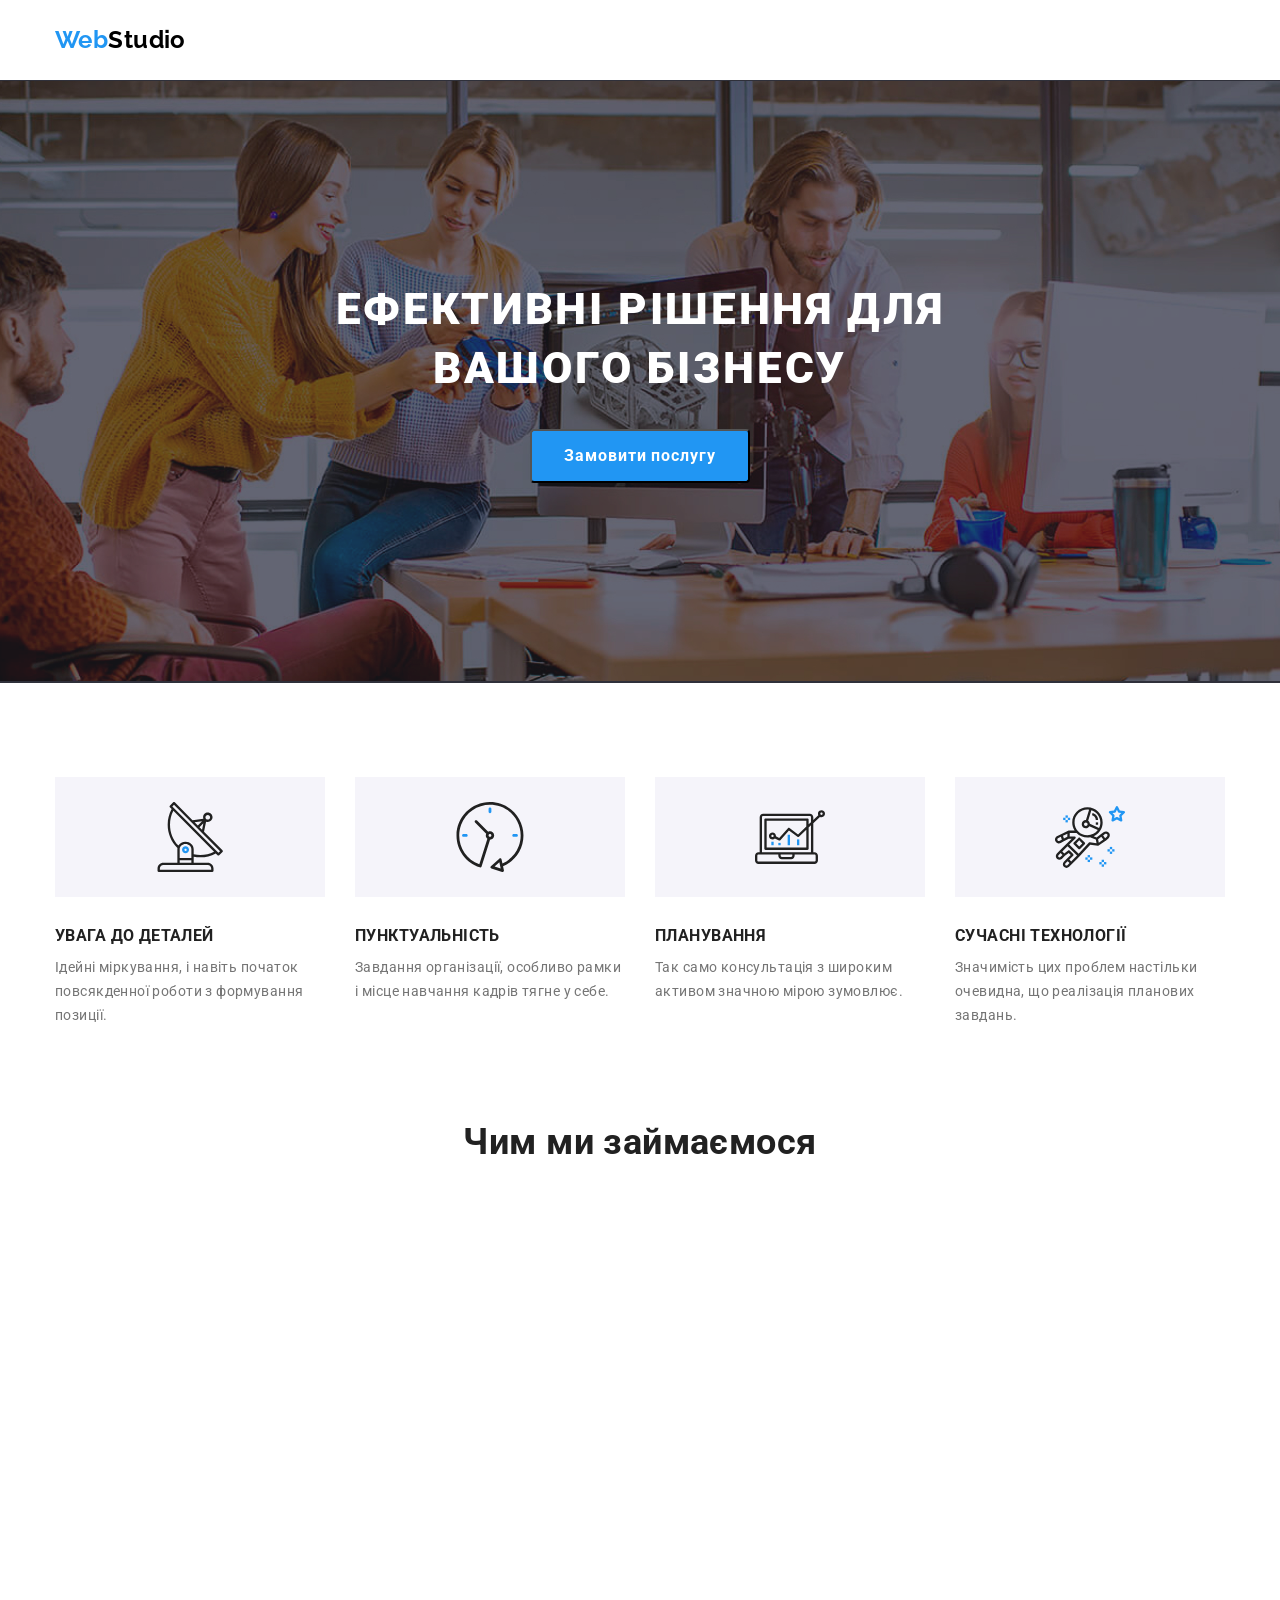
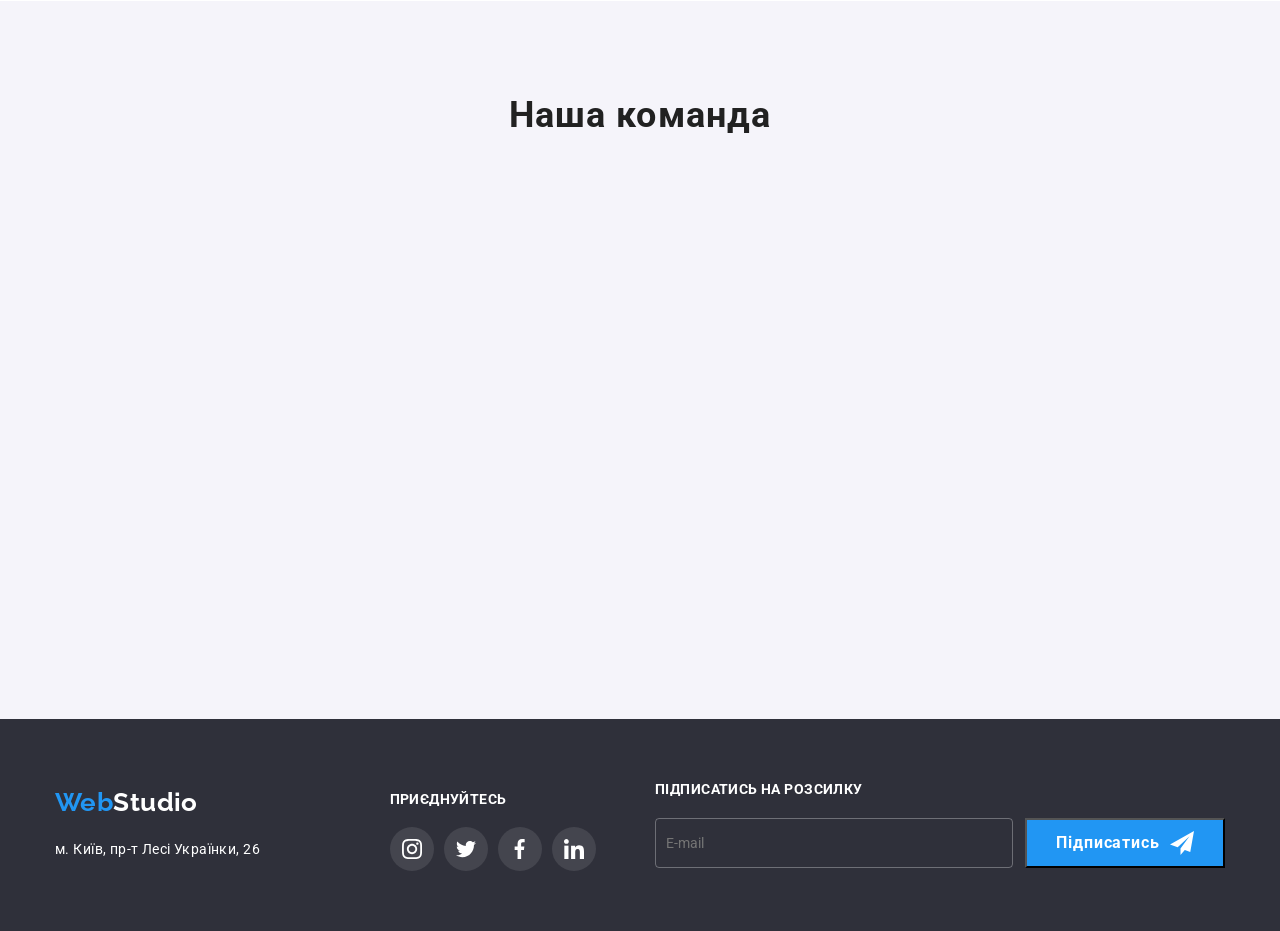
==== commit fbbf707a: "hw-36" ====
--- a/index.html
+++ b/index.html
@@ -68,6 +68,14 @@
             >
           </li>
         </ul>
+       <button type="button" class="burger-btn">
+       <svg class="burger-btn__icon">
+      <use href="./icons/burger-sprite.svg#icon-burger">
+
+
+      </use>
+       </svg>
+       </button> 
       </div>
     </header>
     <!-- Головна Чатина -->
--- a/css/main.min.css
+++ b/css/main.min.css
@@ -1 +1 @@
-a{text-decoration:none}ul{margin:0;padding:0;list-style:none}h1,h2,h3,h4,h5,h6,p{margin:0}img{max-width:100%;display:block;height:auto}body{font-family:"Roboto",sans-serif;font-weight:400;font-size:14px;letter-spacing:.03em}.container{width:1200px;margin-left:auto;margin-right:auto;padding-left:15px;padding-right:15px}.header{padding-top:24px;padding-bottom:25px;border-bottom:1px solid gray}.header .header__position{display:flex;align-items:center}.header .logo__header-studio{color:#000}.header .logo{font-family:"Raleway",sans-serif;font-weight:700;font-size:26px;color:#2196f3}.header .menu{display:flex;flex-wrap:wrap;align-content:space-between;margin-left:93px;-moz-column-gap:50px;column-gap:50px}.header .menu__link{font-weight:500;letter-spacing:.02em;color:#212121}.header .menu-link-current{color:#2196f3;position:relative}.header .menu-link-current::after{position:absolute;display:block;content:"";width:100%;height:4px;border-radius:2px;background:#2196f3;bottom:-32px}.header .contacts{display:flex;margin-left:auto;-moz-column-gap:50px;column-gap:50px;align-items:center}.header .contacts__link{font-weight:500;letter-spacing:.02em;color:#757575;transition:color 250ms cubic-bezier(0.4, 0, 0.2, 1)}.header .contacts .contacts__link:hover{color:#2196f3}.header .contacts .contacts__link:hover .contacts__link:hover .svg-icons1,.header .contacts .contacts__link:hover .contacts__link:hover .svg-icons2{fill:#2196f3}.hero{padding-top:200px;padding-bottom:200px;background-color:#2f303a;background-image:url("../images/ImgOverlay.png"),url("../images/Img(2).jpg");background-repeat:no-repeat;background-position:center;max-width:1600px;margin:0 auto}.hero__title{font-weight:900;font-size:44px;line-height:1.36;letter-spacing:.06em;text-transform:uppercase;text-align:center;color:#fff;width:696px;margin:0 auto;margin-bottom:30px}.hero .button{font-weight:700;font-size:16px;line-height:1.87;letter-spacing:.06em;text-align:center;color:#fff;margin:0 auto;display:block;background-color:#2196f3;padding:10px 32px;border-radius:4px}.features{padding-bottom:94px;padding-top:94px}.features__title{display:none}.features .features-list{display:flex;-moz-column-gap:30px;column-gap:30px}.features .features-list__icon{width:270px;height:120px;background-color:#f5f4fa;margin-bottom:30px;display:flex;justify-content:center;align-items:center}.features .features-list__name{font-weight:700;text-transform:uppercase;color:#212121;margin-bottom:10px}.features .features-list__text{line-height:1.71;color:#757575}.services{padding-bottom:94px}.services .services__title{font-weight:700;font-size:36px;text-align:center;color:#212121;margin-bottom:50px}.services-list{display:flex;-moz-column-gap:30px;column-gap:30px;list-style:none;padding:0}.services-list__item{position:relative;flex:1}.services-list__item .services-list__caption{position:absolute;bottom:0;left:0;width:100%;padding:27px 0;background-color:rgba(47,48,58,.8);color:#fff;text-align:center;font-weight:700;font-size:14px;line-height:1.14;letter-spacing:.03em;text-transform:uppercase}.social-list{display:flex;justify-content:center;align-items:center;margin-top:28px;-moz-column-gap:12px;column-gap:12px}.social-list__link{display:flex;width:44px;height:44px;border-radius:50%;align-items:center;justify-content:center;transition:background-color 250ms cubic-bezier(0.4, 0, 0.2, 1)}.social-list__link:hover{background-color:#2196f3}.social-list__link:hover .social-list__icon{fill:#fff}.social-list__link .social-list__icon{fill:#afb1b8}.portfolio-hero{padding-top:94px;padding-bottom:94px}.portfolio-hero-title{display:none}.filter-list{display:flex;-moz-column-gap:8px;column-gap:8px;justify-content:center;margin-bottom:50px}.filter-button{font-family:"Roboto",sans-serif;font-weight:500;font-size:16px;line-height:1.62;text-align:center;color:#212121;border:none;padding:6px 22px;border-radius:4px;box-shadow:0 2px 2px 0 rgba(0,0,0,.12),0 1px 2px 0 rgba(0,0,0,.08),0 3px 1px 0 rgba(0,0,0,.1);transition:background-color color 250ms cubic-bezier(0.4, 0, 0.2, 1)}.filter-button:hover{background-color:#2196f3;color:#fff}.galary{display:flex;-moz-column-gap:30px;column-gap:30px;flex-wrap:wrap;row-gap:30px}.image-box{position:relative;overflow:hidden}.image-box:hover .image-description{transform:translateY(0%)}.image-description{position:absolute;top:0;left:0;width:100%;height:100%;background:rgba(33,150,243,.9);padding:64px 25px;font-weight:400;font-size:18px;line-height:1.56;letter-spacing:.03em;color:#fff;transform:translateY(100%);transition:transform 250ms cubic-bezier(0.4, 0, 0.2, 1)}.galary-name{font-family:"Roboto",sans-serif;font-weight:700;font-size:18px;line-height:2;letter-spacing:.06em;color:#212121;margin-top:20px;margin-left:24px;margin-right:24px}.galary-text{font-family:"Roboto",sans-serif;font-size:16px;line-height:1.87;color:#757575;margin-left:24px;margin-right:24px;margin-bottom:20px}.galary-item{outline:1px solid #eee;flex-basis:calc((100% - 60px)/3);transition:box-shadow 250ms cubic-bezier(0.4, 0, 0.2, 1)}.galary-item:hover{box-shadow:1px 4px 6px 0 rgba(0,0,0,.16),0 4px 4px 0 rgba(0,0,0,.06),0 1px 1px 0 rgba(0,0,0,.12)}.receiver-message{right:10;position:absolute}.emailsreceivetitle{color:#fff;font-weight:700;font-size:14px;line-height:1.14;letter-spacing:.03em;text-transform:uppercase;margin-bottom:20px}.footer-form{display:flex;align-items:center}.emails{display:block;width:358px;height:50px;margin:0;background-color:rgba(0,0,0,0);border:1px solid hsla(0,0%,100%,.3);border-radius:4px}.footer-button{display:flex;align-items:center;justify-content:center;-moz-column-gap:10px;column-gap:10px;width:200px;height:50px;margin-left:12px;background-color:#2196f3;color:#fff;font-family:"Roboto",sans-serif;font-weight:700;font-size:16px;line-height:187%;letter-spacing:.06em;text-align:center;color:#fff}.footer-email-icon{fill:#fff}.team{padding-top:94px;padding-bottom:94px;background-color:#f5f4fa}.team .team__title{padding-bottom:50px;font-family:"Roboto",sans-serif;font-weight:700;font-size:36px;letter-spacing:.03em;text-align:center;color:#212121}.team-list{display:flex;-moz-column-gap:30px;column-gap:30px}.team-list .member-content{padding-top:30px;padding-bottom:30px;text-align:center;box-shadow:0 2px 1px 0 rgba(0,0,0,.2),0 1px 1px 0 rgba(0,0,0,.14),0 1px 3px 0 rgba(0,0,0,.12)}.team-list .member-content__team-member{margin-bottom:10px;font-family:"Roboto",sans-serif;font-weight:500;font-size:16px;letter-spacing:.03em;text-align:center;color:#212121}.team-list .member-content__team-position{font-size:16px;text-align:center;color:#757575;font-family:"Roboto",sans-serif;font-weight:400;font-size:16px;letter-spacing:.03em;text-align:center;color:#757575}.footer-contacts__studio{color:#fff}.address{font-style:normal}.footer{background-color:#2f303a;padding-top:60px;padding-bottom:60px}.footer-contacts__logo-footer{display:block;font-family:"Raleway",sans-serif;font-weight:700;font-size:26px;color:#2196f3;margin-bottom:20px}.footer-position{display:flex;align-items:center;justify-content:space-between}.footer-socials{margin-left:70px;margin-top:12px}.footer-socials__title{margin-bottom:20px;color:#fff;text-transform:uppercase;font-size:14px}.socials{display:flex;-moz-column-gap:10px;column-gap:10px}.socials__link{display:flex;width:44px;height:44px;background-color:hsla(0,0%,100%,.1);border-radius:50%;align-items:center;justify-content:center;transition:background-color 250ms cubic-bezier(0.4, 0, 0.2, 1)}.socials__link:hover{background-color:#2196f3}.socials__icon{fill:#fff}.address__location{line-height:1.71;color:#fff}.contacts__link{line-height:1.71;color:hsla(0,0%,100%,.6)}.supscription__title{color:#fff;font-weight:700;font-size:14px;line-height:1.14;letter-spacing:.03em;text-transform:uppercase;margin-bottom:20px}.supscription__form{display:flex;align-items:center}.supscription__emails{display:block;width:358px;height:50px;margin:0;background-color:rgba(0,0,0,0);border:1px solid hsla(0,0%,100%,.3);border-radius:4px}.supscription__button{display:flex;align-items:center;justify-content:center;-moz-column-gap:10px;column-gap:10px;width:200px;height:50px;margin-left:12px;background-color:#2196f3;color:#fff;font-family:var(--font-family);font-weight:700;font-size:16px;line-height:187%;letter-spacing:.06em;text-align:center;color:#fff}.supscription__icon{fill:#fff}.backdrop{position:fixed;top:0;bottom:0;right:0;left:0;background:rgba(0,0,0,.2)}.backdrop.is-hidden{opacity:0;pointer-events:none;transition:transform 250ms cubic-bezier(0.4, 0, 0.2, 1)}.backdrop.is-hidden .modal{transform:translate(-50%, -50%) scale(0.5)}.modal{position:absolute;transform:translate(-50%, -50%) scale(1);z-index:10;left:50%;top:50%;width:528px;overflow:auto;background-color:rgba(0,0,0,.5);transition-property:transform;transition-duration:250ms;transition-timing-function:cubic-bezier(0.4, 0, 0.2, 1)}.modal-content{background-color:#fff;padding:40px;border-radius:8px;width:528px;position:relative}.modal-close-btn{position:absolute;right:15px;top:10px;font-size:24px;cursor:pointer;width:30px;height:30px;border:1px solid rgba(0,0,0,.1);border-radius:50%;background-color:rgba(0,0,0,0);transition:color 250ms cubic-bezier(0.4, 0, 0.2, 1)}.modal-close-btn:hover .close{color:#2196f3}.modal-text{font-family:"Roboto",sans-serif;font-weight:700;font-size:20px;letter-spacing:.03em;text-align:center;color:#212121;margin-top:12px}.modal-form{margin-top:12px}.label{font-family:"Roboto",sans-serif;font-weight:400;font-size:12px;letter-spacing:.01em;color:#757575}.modal-pl{display:flex;align-items:center;-moz-column-gap:10px;column-gap:10px}.imput{margin-top:4px}.textarea{resize:none;height:120px}input,textarea{width:100%;padding:10px;margin-top:6px;margin-bottom:15px;border:1px solid #ccc;border-radius:4px;transition:border-color 250ms cubic-bezier(0.4, 0, 0.2, 1)}.input:hover,.textarea:hover{border-color:#2196f3}.input-checkbox{width:16px;height:15px}label{font-weight:bold}.checkbox{font-size:14px;font-weight:400px}.checkbox #main-text-checkbox{width:400px;white-space:nowrap;font-family:"Roboto",sans-serif;font-weight:400;font-size:14px;line-height:171%;letter-spacing:.03em;color:#757575}.checkbox #secondary-text-checkbox{text-decoration:underline;-webkit-text-decoration-skip-ink:none;text-decoration-skip-ink:none;color:#2196f3}.checkbox input{margin-right:8px}.button-modal{display:block;width:200px;height:50px;background-color:#2196f3;color:#fff;padding:10px 0;border:none;border-radius:4px;cursor:pointer;margin:0 auto;font-family:"Roboto",sans-serif;font-weight:700;font-size:16px;line-height:1.87;letter-spacing:.06em;text-align:center}button[type=submit]{transition:background-color 250ms cubic-bezier(0.4, 0, 0.2, 1)}button[type=submit]:hover{background-color:#1976d2}.inputwrap,.phonewrap,.emailwrap{position:relative}.inputwrap:hover .icons{fill:#2196f3}.phonewrap:hover .icons-phone{fill:#2196f3}.emailwrap:hover .icons-email{fill:#2196f3}.icons{width:12px;height:12px;fill:#000;position:absolute;top:36px;left:8px}.icons-phone{width:13px;height:13px;fill:#000;position:absolute;top:36px;left:8px}.icons-email{width:13px;height:13px;fill:#000;position:absolute;top:36px;left:8px}/*# sourceMappingURL=main.min.css.map */+.button-modal,.hero .button,.hero__title,.hero,.container{margin-left:auto;margin-right:auto}.supscription__button,.socials__link,.footer-button,.social-list__link,.social-list,.features .features-list__icon{display:flex;align-items:center;justify-content:center}a{text-decoration:none}ul{margin:0;padding:0;list-style:none}h1,h2,h3,h4,h5,h6,p{margin:0}img{max-width:100%;display:block;height:auto}body{font-family:"Roboto",sans-serif;font-weight:400;font-size:14px;letter-spacing:.03em}.container{width:100%;padding-left:15px;padding-right:15px}@media screen and (min-width: 480px){.container{max-width:480px}}@media screen and (min-width: 768px){.container{max-width:768px}}@media screen and (min-width: 1200px){.container{max-width:1200px}}.header{padding-top:16px;padding-bottom:16px}@media screen and (min-width: 768px){.header{padding-top:26px;padding-bottom:26px}}.header .header__position{display:flex;align-items:center;justify-content:space-between}.header .logo__header-studio{color:#000}.header .logo{width:134px;font-family:"Raleway",sans-serif;font-weight:700;font-size:24px;color:#2196f3}.menu{display:none}.menu-link-current{color:#2196f3;position:relative}.menu-link-current::after{position:absolute;display:block;content:"";width:100%;height:4px;border-radius:2px;background:#2196f3;bottom:-32px}.contacts{display:none}.burger-btn{border:none;background-color:rgba(0,0,0,0);width:24px;height:16px}@media screen and (min-width: 768px){.burger-btn{display:none}}.burger-btn__icon{width:24px;height:16px}.hero{padding-top:200px;padding-bottom:200px;background-color:#2f303a;background-image:url("../images/ImgOverlay.png"),url("../images/Img(2).jpg");background-repeat:no-repeat;background-position:center;max-width:1600px}.hero__title{font-weight:900;font-size:44px;line-height:1.36;letter-spacing:.06em;text-transform:uppercase;text-align:center;color:#fff;width:696px;margin-bottom:30px}.hero .button{font-weight:700;font-size:16px;line-height:1.87;letter-spacing:.06em;text-align:center;color:#fff;display:block;background-color:#2196f3;padding:10px 32px;border-radius:4px}.features{padding-bottom:94px;padding-top:94px}.features__title{display:none}.features .features-list{display:flex;-moz-column-gap:30px;column-gap:30px}.features .features-list__icon{width:270px;height:120px;background-color:#f5f4fa;margin-bottom:30px}.features .features-list__name{font-weight:700;text-transform:uppercase;color:#212121;margin-bottom:10px}.features .features-list__text{line-height:1.71;color:#757575}.services{padding-bottom:94px}.services .services__title{font-weight:700;font-size:36px;text-align:center;color:#212121;margin-bottom:50px}.services-list{display:flex;-moz-column-gap:30px;column-gap:30px;list-style:none;padding:0}.services-list__item{position:relative;flex:1}.services-list__item .services-list__caption{position:absolute;bottom:0;left:0;width:100%;padding:27px 0;background-color:rgba(47,48,58,.8);color:#fff;text-align:center;font-weight:700;font-size:14px;line-height:1.14;letter-spacing:.03em;text-transform:uppercase}.social-list{margin-top:28px;-moz-column-gap:12px;column-gap:12px}.social-list__link{width:44px;height:44px;border-radius:50%;transition:background-color 250ms cubic-bezier(0.4, 0, 0.2, 1)}.social-list__link:hover{background-color:#2196f3}.social-list__link:hover .social-list__icon{fill:#fff}.social-list__link .social-list__icon{fill:#afb1b8}.portfolio-hero{padding-top:94px;padding-bottom:94px}.portfolio-hero-title{display:none}.filter-list{display:flex;-moz-column-gap:8px;column-gap:8px;justify-content:center;margin-bottom:50px}.filter-button{font-family:"Roboto",sans-serif;font-weight:500;font-size:16px;line-height:1.62;text-align:center;color:#212121;border:none;padding:6px 22px;border-radius:4px;box-shadow:0 2px 2px 0 rgba(0,0,0,.12),0 1px 2px 0 rgba(0,0,0,.08),0 3px 1px 0 rgba(0,0,0,.1);transition:background-color color 250ms cubic-bezier(0.4, 0, 0.2, 1)}.filter-button:hover{background-color:#2196f3;color:#fff}.galary{display:flex;-moz-column-gap:30px;column-gap:30px;flex-wrap:wrap;row-gap:30px}.image-box{position:relative;overflow:hidden}.image-box:hover .image-description{transform:translateY(0%)}.image-description{position:absolute;top:0;left:0;width:100%;height:100%;background:rgba(33,150,243,.9);padding:64px 25px;font-weight:400;font-size:18px;line-height:1.56;letter-spacing:.03em;color:#fff;transform:translateY(100%);transition:transform 250ms cubic-bezier(0.4, 0, 0.2, 1)}.galary-name{font-family:"Roboto",sans-serif;font-weight:700;font-size:18px;line-height:2;letter-spacing:.06em;color:#212121;margin-top:20px;margin-left:24px;margin-right:24px}.galary-text{font-family:"Roboto",sans-serif;font-size:16px;line-height:1.87;color:#757575;margin-left:24px;margin-right:24px;margin-bottom:20px}.galary-item{outline:1px solid #eee;flex-basis:calc((100% - 60px)/3);transition:box-shadow 250ms cubic-bezier(0.4, 0, 0.2, 1)}.galary-item:hover{box-shadow:1px 4px 6px 0 rgba(0,0,0,.16),0 4px 4px 0 rgba(0,0,0,.06),0 1px 1px 0 rgba(0,0,0,.12)}.receiver-message{right:10;position:absolute}.emailsreceivetitle{color:#fff;font-weight:700;font-size:14px;line-height:1.14;letter-spacing:.03em;text-transform:uppercase;margin-bottom:20px}.footer-form{display:flex;align-items:center}.emails{display:block;width:358px;height:50px;margin:0;background-color:rgba(0,0,0,0);border:1px solid hsla(0,0%,100%,.3);border-radius:4px}.footer-button{-moz-column-gap:10px;column-gap:10px;width:200px;height:50px;margin-left:12px;background-color:#2196f3;color:#fff;font-family:"Roboto",sans-serif;font-weight:700;font-size:16px;line-height:187%;letter-spacing:.06em;text-align:center;color:#fff}.footer-email-icon{fill:#fff}.team{padding-top:94px;padding-bottom:94px;background-color:#f5f4fa}.team .team__title{padding-bottom:50px;font-family:"Roboto",sans-serif;font-weight:700;font-size:36px;letter-spacing:.03em;text-align:center;color:#212121}.team-list{display:flex;-moz-column-gap:30px;column-gap:30px}.team-list .member-content{padding-top:30px;padding-bottom:30px;text-align:center;box-shadow:0 2px 1px 0 rgba(0,0,0,.2),0 1px 1px 0 rgba(0,0,0,.14),0 1px 3px 0 rgba(0,0,0,.12)}.team-list .member-content__team-member{margin-bottom:10px;font-family:"Roboto",sans-serif;font-weight:500;font-size:16px;letter-spacing:.03em;text-align:center;color:#212121}.team-list .member-content__team-position{font-size:16px;text-align:center;color:#757575;font-family:"Roboto",sans-serif;font-weight:400;font-size:16px;letter-spacing:.03em;text-align:center;color:#757575}.footer-contacts__studio{color:#fff}.address{font-style:normal}.footer{background-color:#2f303a;padding-top:60px;padding-bottom:60px}.footer-contacts__logo-footer{display:block;font-family:"Raleway",sans-serif;font-weight:700;font-size:26px;color:#2196f3;margin-bottom:20px}.footer-position{display:flex;align-items:center;justify-content:space-between}.footer-socials{margin-left:70px;margin-top:12px}.footer-socials__title{margin-bottom:20px;color:#fff;text-transform:uppercase;font-size:14px}.socials{display:flex;-moz-column-gap:10px;column-gap:10px}.socials__link{width:44px;height:44px;background-color:hsla(0,0%,100%,.1);border-radius:50%;transition:background-color 250ms cubic-bezier(0.4, 0, 0.2, 1)}.socials__link:hover{background-color:#2196f3}.socials__icon{fill:#fff}.address__location{line-height:1.71;color:#fff}.contacts__link{line-height:1.71;color:hsla(0,0%,100%,.6)}.supscription__title{color:#fff;font-weight:700;font-size:14px;line-height:1.14;letter-spacing:.03em;text-transform:uppercase;margin-bottom:20px}.supscription__form{display:flex;align-items:center}.supscription__emails{display:block;width:358px;height:50px;margin:0;background-color:rgba(0,0,0,0);border:1px solid hsla(0,0%,100%,.3);border-radius:4px}.supscription__button{-moz-column-gap:10px;column-gap:10px;width:200px;height:50px;margin-left:12px;background-color:#2196f3;color:#fff;font-family:var(--font-family);font-weight:700;font-size:16px;line-height:187%;letter-spacing:.06em;text-align:center;color:#fff}.supscription__icon{fill:#fff}.backdrop{position:fixed;top:0;bottom:0;right:0;left:0;background:rgba(0,0,0,.2)}.backdrop.is-hidden{opacity:0;pointer-events:none;transition:transform 250ms cubic-bezier(0.4, 0, 0.2, 1)}.backdrop.is-hidden .modal{transform:translate(-50%, -50%) scale(0.5)}.modal{position:absolute;transform:translate(-50%, -50%) scale(1);z-index:10;left:50%;top:50%;width:528px;overflow:auto;background-color:rgba(0,0,0,.5);transition-property:transform;transition-duration:250ms;transition-timing-function:cubic-bezier(0.4, 0, 0.2, 1)}.modal-content{background-color:#fff;padding:40px;border-radius:8px;width:528px;position:relative}.modal-close-btn{position:absolute;right:15px;top:10px;font-size:24px;cursor:pointer;width:30px;height:30px;border:1px solid rgba(0,0,0,.1);border-radius:50%;background-color:rgba(0,0,0,0);transition:color 250ms cubic-bezier(0.4, 0, 0.2, 1)}.modal-close-btn:hover .close{color:#2196f3}.modal-text{font-family:"Roboto",sans-serif;font-weight:700;font-size:20px;letter-spacing:.03em;text-align:center;color:#212121;margin-top:12px}.modal-form{margin-top:12px}.label{font-family:"Roboto",sans-serif;font-weight:400;font-size:12px;letter-spacing:.01em;color:#757575}.modal-pl{display:flex;align-items:center;-moz-column-gap:10px;column-gap:10px}.imput{margin-top:4px}.textarea{resize:none;height:120px}input,textarea{width:100%;padding:10px;margin-top:6px;margin-bottom:15px;border:1px solid #ccc;border-radius:4px;transition:border-color 250ms cubic-bezier(0.4, 0, 0.2, 1)}.input:hover,.textarea:hover{border-color:#2196f3}.input-checkbox{width:16px;height:15px}label{font-weight:bold}.checkbox{font-size:14px;font-weight:400px}.checkbox #main-text-checkbox{width:400px;white-space:nowrap;font-family:"Roboto",sans-serif;font-weight:400;font-size:14px;line-height:171%;letter-spacing:.03em;color:#757575}.checkbox #secondary-text-checkbox{text-decoration:underline;-webkit-text-decoration-skip-ink:none;text-decoration-skip-ink:none;color:#2196f3}.checkbox input{margin-right:8px}.button-modal{display:block;width:200px;height:50px;background-color:#2196f3;color:#fff;padding:10px 0;border:none;border-radius:4px;cursor:pointer;font-family:"Roboto",sans-serif;font-weight:700;font-size:16px;line-height:1.87;letter-spacing:.06em;text-align:center}button[type=submit]{transition:background-color 250ms cubic-bezier(0.4, 0, 0.2, 1)}button[type=submit]:hover{background-color:#1976d2}.inputwrap,.phonewrap,.emailwrap{position:relative}.inputwrap:hover .icons{fill:#2196f3}.phonewrap:hover .icons-phone{fill:#2196f3}.emailwrap:hover .icons-email{fill:#2196f3}.icons{width:12px;height:12px;fill:#000;position:absolute;top:36px;left:8px}.icons-phone{width:13px;height:13px;fill:#000;position:absolute;top:36px;left:8px}.icons-email{width:13px;height:13px;fill:#000;position:absolute;top:36px;left:8px}/*# sourceMappingURL=main.min.css.map */
